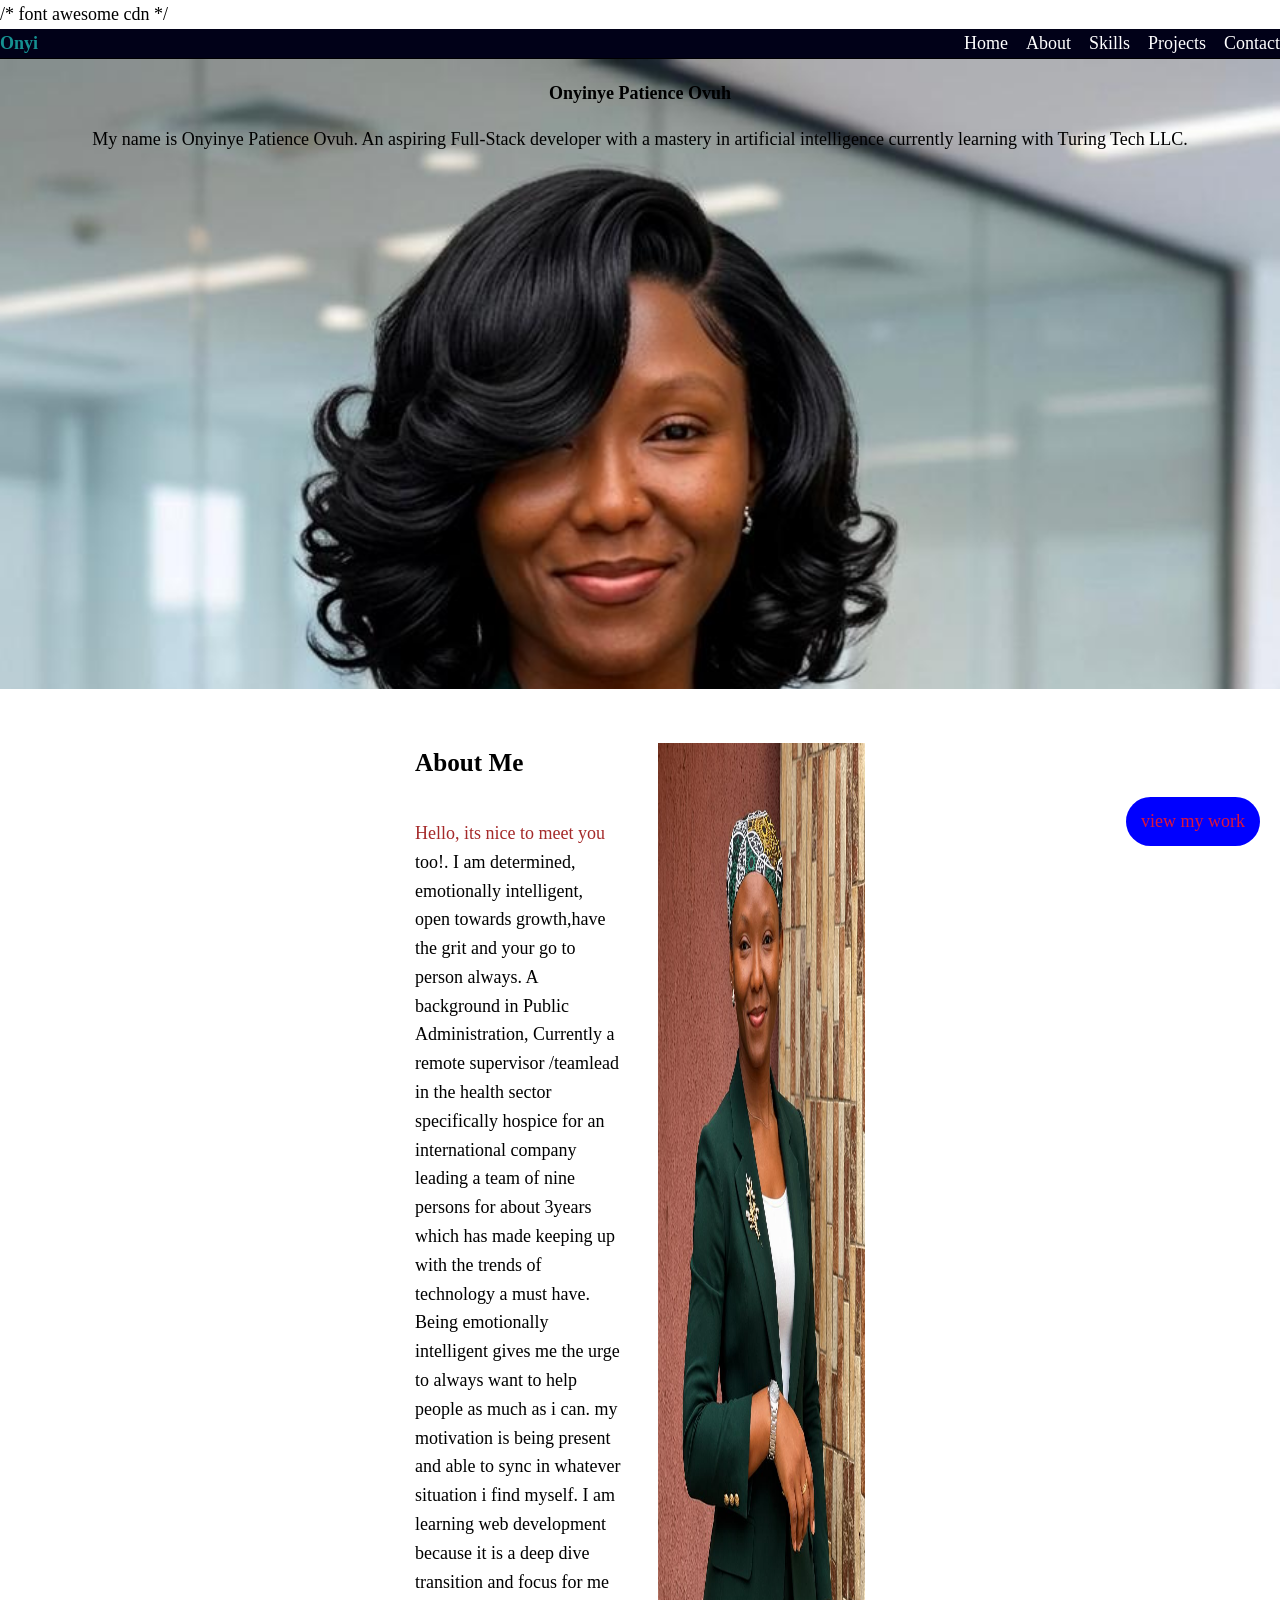
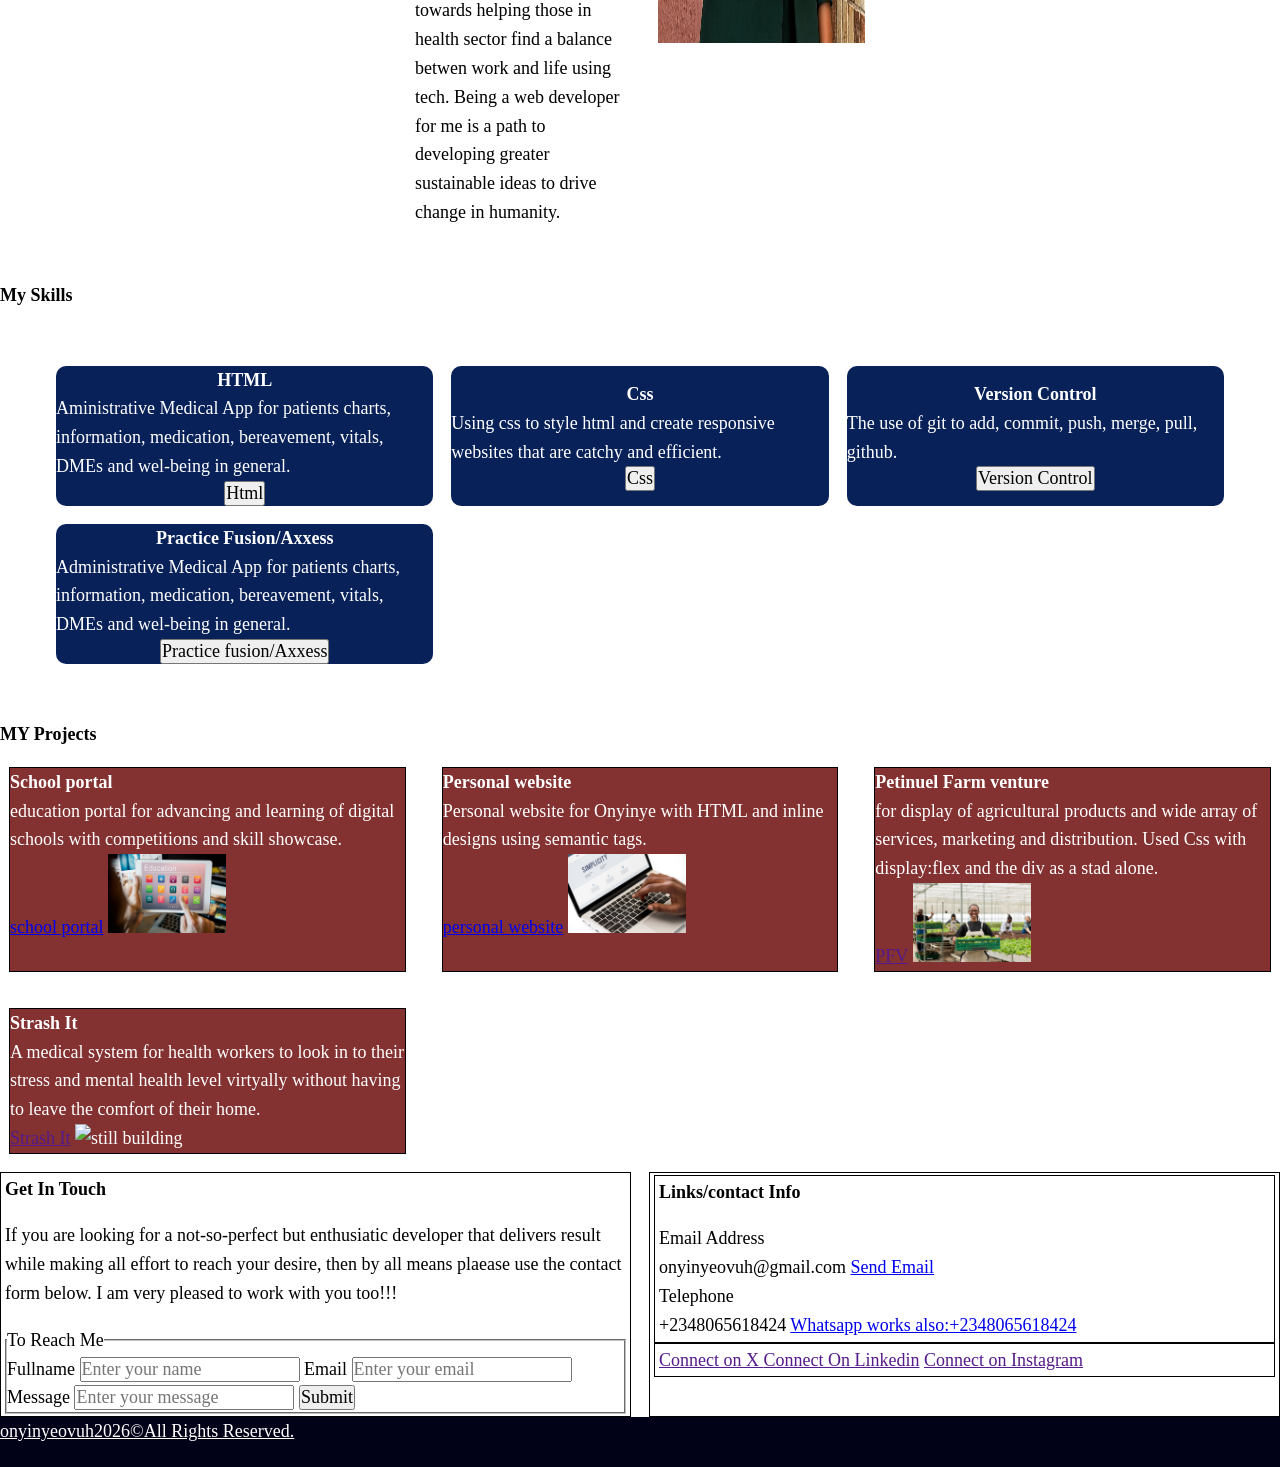
==== index.html @ dcf78f3a "First commit" ====
<!DOCTYPE html>
<html lang="en">
<head>
    <meta charset="UTF-8">
    <meta name="viewport" content="width=device-width, initial-scale=1.0">
    <title>Onyinye Patience Ovuh_Portfolio</title>


    <link rel="stylesheet" href="/index.css">

    /* font awesome cdn */
<link rel="stylesheet" href="https://cdnjs.cloudflare.com/ajax/libs/font-awesome/7.0.1/css/all.min.css" integrity="sha512-2SwdPD6INVrV/lHTZbO2nodKhrnDdJK9/kg2XD1r9uGqPo1cUbujc+IYdlYdEErWNu69gVcYgdxlmVmzTWnetw==" crossorigin="anonymous" referrerpolicy="no-referrer" />

</head>
<body>
    
    <header>
        <nav>
            <h1> Onyi</h1>
            <ul>
                <li><a href="#home">Home</a></li>
                <li><a href="#about">About</a></li>
                <li><a href="#skills">Skills</a></li>
                <li><a href="#projects">Projects</a></li>
                <li><a href="#contact">Contact</a></li>
            </ul>
        </nav>
    </header>
    

    <section id="hero">
        <div class="me-intro">
            <h2> Onyinye Patience Ovuh </h2>
            <p> My name is Onyinye Patience Ovuh. An aspiring Full-Stack developer with a mastery in artificial intelligence currently learning with Turing Tech LLC.</p>
            <a href="#">view my work</a>
        </div>
    </section>

    <section id="about-me">
        <div class="about-me-intro">
            <div>
            <h3>About Me</h3>
            <p class="sentence"> 
                Hello, its nice to meet you too!. 
                I am determined, emotionally intelligent, open towards growth,have the grit and your go to person always.
                
                A background in Public Administration, Currently a remote supervisor /teamlead in the health sector specifically hospice for an international company leading a team of nine persons for about 3years which has made keeping up with the trends of technology a must have. Being emotionally intelligent gives me the urge to always want to help people as much as i can. my motivation is being present and able to sync in whatever situation i find myself.

                I am learning web development because it is a deep dive transition and focus for me towards  helping those in health sector find a balance betwen work and life using tech. Being a web developer for me is a path to developing greater sustainable ideas to drive change in humanity.
            </p>       
        </div>
        
        <div>
           <img src="./About-me.jpeg" alt="me-in-person"> 
        </div>
    </div>
</section>  

<section id="skills">
    <h3>My Skills</h3>
    <div class="skills-intro">
        <div class="card">
            <h3>HTML</h3>
            <p>Aministrative Medical App for patients charts, information, medication, bereavement, vitals, DMEs and wel-being in general.</p>
            <button>
                <i class="fa-solid fa-code"></i>
                Html
            </button>
        </div>

        <div class="card">
             <h3>Css</h3>
            <p> Using css to style html and create responsive websites that are catchy and efficient.</p>
            <button><i class="fa-brands fa-css"></i>
            Css
        </button>
        </div>

        <div class="card">
             <h3>Version Control</h3>
            <p>The use of git to add, commit, push, merge, pull, github.</p>
            <button>
                <i class="fa-brands fa-git"></i> Version Control
            </button>
        </div>
        <div class="card">
            <h3>Practice Fusion/Axxess</h3>
            <p>Administrative Medical App for patients charts, information, medication, bereavement, vitals, DMEs and wel-being in general.</p>
            <button>
                <i class="fa-solid fa-house-medical"></i> Practice fusion/Axxess
            </button>
        </div>
    </div>
</section>

<Section id="projects ">
    <h4>MY Projects</h4>
    <div class="projects-intro">
        <div>
            <ul>
                <li>
                <h4>School portal</h4>
                <p>education portal for advancing and learning of digital schools with competitions and skill showcase.</p>
                <a href="#">school portal</a>
                <img src="./school portal.jpg" alt="school portal">
                </li>
            </ul>
        </div>
        
        <div>
            <ul>
                <li>
                <h4>Personal website </h4>
                <p> Personal website for Onyinye with HTML and inline designs using semantic tags.</p>
                <a href="#">personal website</a>
                <img src="./website.jpg" alt="still building">
                </li>
            </ul>
        </div>

        <div>
            <ul>
                <li>
                <h4>Petinuel Farm venture </h4>
                <p>for display of agricultural products and wide array of services, marketing and distribution. Used Css with display:flex and the div as a stad alone. </p>
                <a href="">PFV</a>
                <img src="./farm display.jpg" alt="farm display">
                </li>
            </ul>
        </div>

        <div>
            <ul>
                <li>
                <h4>Strash It </h4>
                <p>A medical system for health workers to look in to their stress and mental health level virtyally without having to leave the comfort of their home.  </p>
                <a href="">Strash It</a>
                <img src="project.jpg" alt="still building">
            </li>
            </ul>
        </div>
    </div>
</Section>

<section id="Contact">
    <div class="contact">
        <div>
            <h5> Get In Touch </h5>
            <p>If you are looking for a not-so-perfect but enthusiatic developer that delivers result while making all effort to reach your desire, then by all means plaease use the contact form below. I am very pleased to work with you too!!! </p> 
            
        
        <form>
            <fieldset>
                <legend> To Reach Me </legend>

                <label for="fullname">Fullname</label>
                <input type="text"
                id="fullname" name="Fullname"
                placeholder="Enter your name">

                <label for="email">Email</label>
                <input type="email" name="email" id="email"
                placeholder="Enter your email">

                <label for="message">Message</label>
                <input type="text"
                id="message" name="mesaage"
                placeholder="Enter your message">
                
                <button type="submit">
                    Submit
                </button>

            </fieldset>
        </form>
        </div>
        
        
        <div class="Links">
            <div>
                <h5>Links/contact Info </h5>
                <dl>
                <dt>Email Address</dt>
                <dd>onyinyeovuh@gmail.com
                    <a href="mailto:onyinyeovuh@gmail.com" target="_blank">Send Email</a>
                </dd>
                </dl>
            
                <dl>

                <dt>Telephone</dt>
                <dd>+2348065618424
                    <a href="tel:+234806561824" target="_blank">Whatsapp works also:+2348065618424</a>
                </dd>
                </dl>
            </div>

            <div>
                <a href="" target="_blank" rel="no opener no referrer">Connect on X </a>
                <a href="" target="_blank" rel="no opener no referrer">Connect On Linkedin</a>
                <a href="" target="_blank" rel="no opener no referrer">Connect on Instagram</a>
            </div>
        </div>
   </div>
</section>

<section id="Footer">
    <Footer class="copyrite">
        <p>
            onyinyeovuh2026&copy;All Rights Reserved.
        </p>
    </Footer>
</section>

</body>
</html>
---- index.css ----
* {
    margin: 0;
    padding: 0;
    box-sizing: border-box;
    font-family: poppins;
    font-size: large;
}

body {
    line-height: 1.6;
}

header {
    border-bottom: 1px solid black;
    position: sticky;
    top: 0;
    z-index: 50;
    background-color: rgb(1, 1, 24);
}

header nav {
    display: flex;
    justify-content: space-between;
    align-items: center;
    color: rgb(21, 145, 145)  
}

header ul {
    display: flex;
    gap: 1rem;
}

header ul li {
    list-style-type: none;
}

header a {
    color: white;
    text-decoration: none;
}

header a:hover {
    text-decoration: underline;
    color: rgba(197, 12, 12, 0.938);
    transition: ease-in-out 0.4s;
}

#hero {
    background-image: url(./me-in-person.jpeg);
    background-repeat: no-repeat;
    background-size: cover;
    justify-content: end;
    padding: 20px;
    height: 70vh;
    
    gap: 2rem;
    position: relative;
}

.me-intro {
    display: flex;
    flex-direction: column;
    justify-content: center;
    align-items: center;
    gap: 1rem;
} 

div #hero h2 {
    font-weight: 500;
}

#hero a {
   text-decoration: none;
   background-color: blue;
   color: crimson;
   align-self: flex-end;
   position: fixed;
   bottom: 3rem;
   padding: 10px 15px;
   border-radius: 30px;
}

#hero a:hover{
    color: rgb(12, 169, 190);
}

.about-me-intro {
    width: 90%;
    max-width: 25rem;
    margin: 3rem auto;
    display: grid;
    grid-template-columns: repeat(2, 1fr);
    
    gap: 2rem;
}

.about-me-intro div:nth-child(1) {
    grid-column: 1/2;

}

.about-me-intro div:nth-child(2) {
    grid-column: 2/3;
}

.about-me-intro h3 {
    margin-bottom: 2rem;
    font-size: 1.4rem;
    color: black;   
}
.about-me-intro img {
    width: 100%;
    height: 100vh;

}

.about-me p {
    text-align: justify; 
    line-height:  1.6em;
    
}

p.sentence:first-line {
    color: brown;
}

.skills-intro {
    margin: 2rem;
    padding: 20px;
    display: grid;
    grid-template-columns: repeat(3, 1fr);
    grid-template-rows: repeat(auto auto);
    gap: 1rem;
    
}

.skills-intro div {
    border-radius: 10px;
    background-color: rgb(8, 33, 88);
    color: white;
    display: flex;
    flex-direction: column;
    justify-content: center;
    align-items: center;
    
}

.card div:nth-child(1) {
    grid-column: 1/2;
    grid-row: 1/2;
}

.card div:nth-child(2) {
    grid-column: 2/3;
    grid-row: 1/2;
}
.card div:nth-child(3) {
    grid-column: 1/3;
    grid-row: 2/3;
}

.card div:nth-child(4) {
    grid-column: 2/3;
    grid-row: 1/3;
    overflow-y: auto;
}
    
.skills-intro div:hover:nth-child(odd) {
    background-color: rgb(0, 255, 76);
    text-decoration: underline;
    text-decoration-color: rgba(87, 210, 30, 0.664);
    overflow-y: auto;
}

.skills-intro div:hover:nth-child(even) {
    background-color: rgb(255, 0, 106);
    text-decoration: underline;
    text-decoration-color: chocolate;
    overflow-y: auto;
}

.skills-intro .card button:hover {
    text-decoration: none;
    background-color: rgb(214, 182, 0);
}

.skills-intro .card button:active {
    background-color: coral;
    transform: translateY(15px);
    scale: 105;
}
.skills-intro p {
    font-size: 1rem;
}

.projects-intro {
    padding: 1rem 0.5rem;
    display: grid;
    grid-template-columns: repeat(3, 1fr);
    grid-template-rows: repeat(auto);
    gap: 2rem;
}

.projects-intro div {
    border: 1px solid black;
    background-color: rgb(131, 49, 49)
}

.projects-intro ul li {
    list-style-type: none;
}

.projects-intro img {
    width: 30%;
    height: 40%;
    object-fit: cover;
    transition: 0.3s ease ease-in-out 1s;
}

.projects-intro img:hover {
    scale: 1.10;
}

.projects-intro ul li {
    color: white;
}

.projects-intro ul li:nth-child(1) {
    grid-column: 1/2;
    grid-row: 1/3;
    overflow-y: auto;
}
 
.projects-intro ul li:nth-child(2) {
    grid-column: 2/3;
    grid-row: 1/2;
}

.projects-intro ul li:nth-child(3) {
    grid-column: 3/4;
    grid-row: 1/2;
}

.projects-intro ul li:nth-child(4) {
    grid-column: 2/4;
    grid-row: 2/3;
}
   
.projects-intro ul li:hover:nth-child(1) {
    background-color: red;
    text-decoration: underline;
}

 .projects-intro ul li:hover:nth-child(2) {
    background-color: rgb(103, 167, 7)
    
}

.projects-intro ul li:hover:nth-child(3) {
    background-color: red;
    text-decoration: none;
}

.projects-intro ul li:hover:nth-child(4) {
    background-color: red;
    text-decoration: none;
}

.contact {
    margin-top: 2rem auto;
    display: grid;
    grid-template-columns: repeat(2, 1fr);
    grid-template-rows: (auto);
    gap: 1rem;
}
.contact div {
    padding: 2px 4px;
    border: 1px solid black;
    gap: 2px;
}

.contact div:nth-child(1) {
    grid-template-columns: 1/2;
    grid-template-rows: 1/2;
}

.contact div:nth-child(2) {
    grid-template-columns: 2/3;
    grid-template-rows: 1/2;
}

.contact h5 {
    margin-bottom: 1rem;

}

.contact div > p {
    margin-bottom: 1rem;

}

.copyrite {
    background-color: rgb(1, 1, 24);
    color: white;
    text-decoration: underline;
    justify-content: center;
    align-items: center;
    height: 50px 
}

@media(max-width: 768px) {
    .about-me-intro
    .skills-intro
    .projects-intro {
    grid-template-columns: 1fr;
    }
}
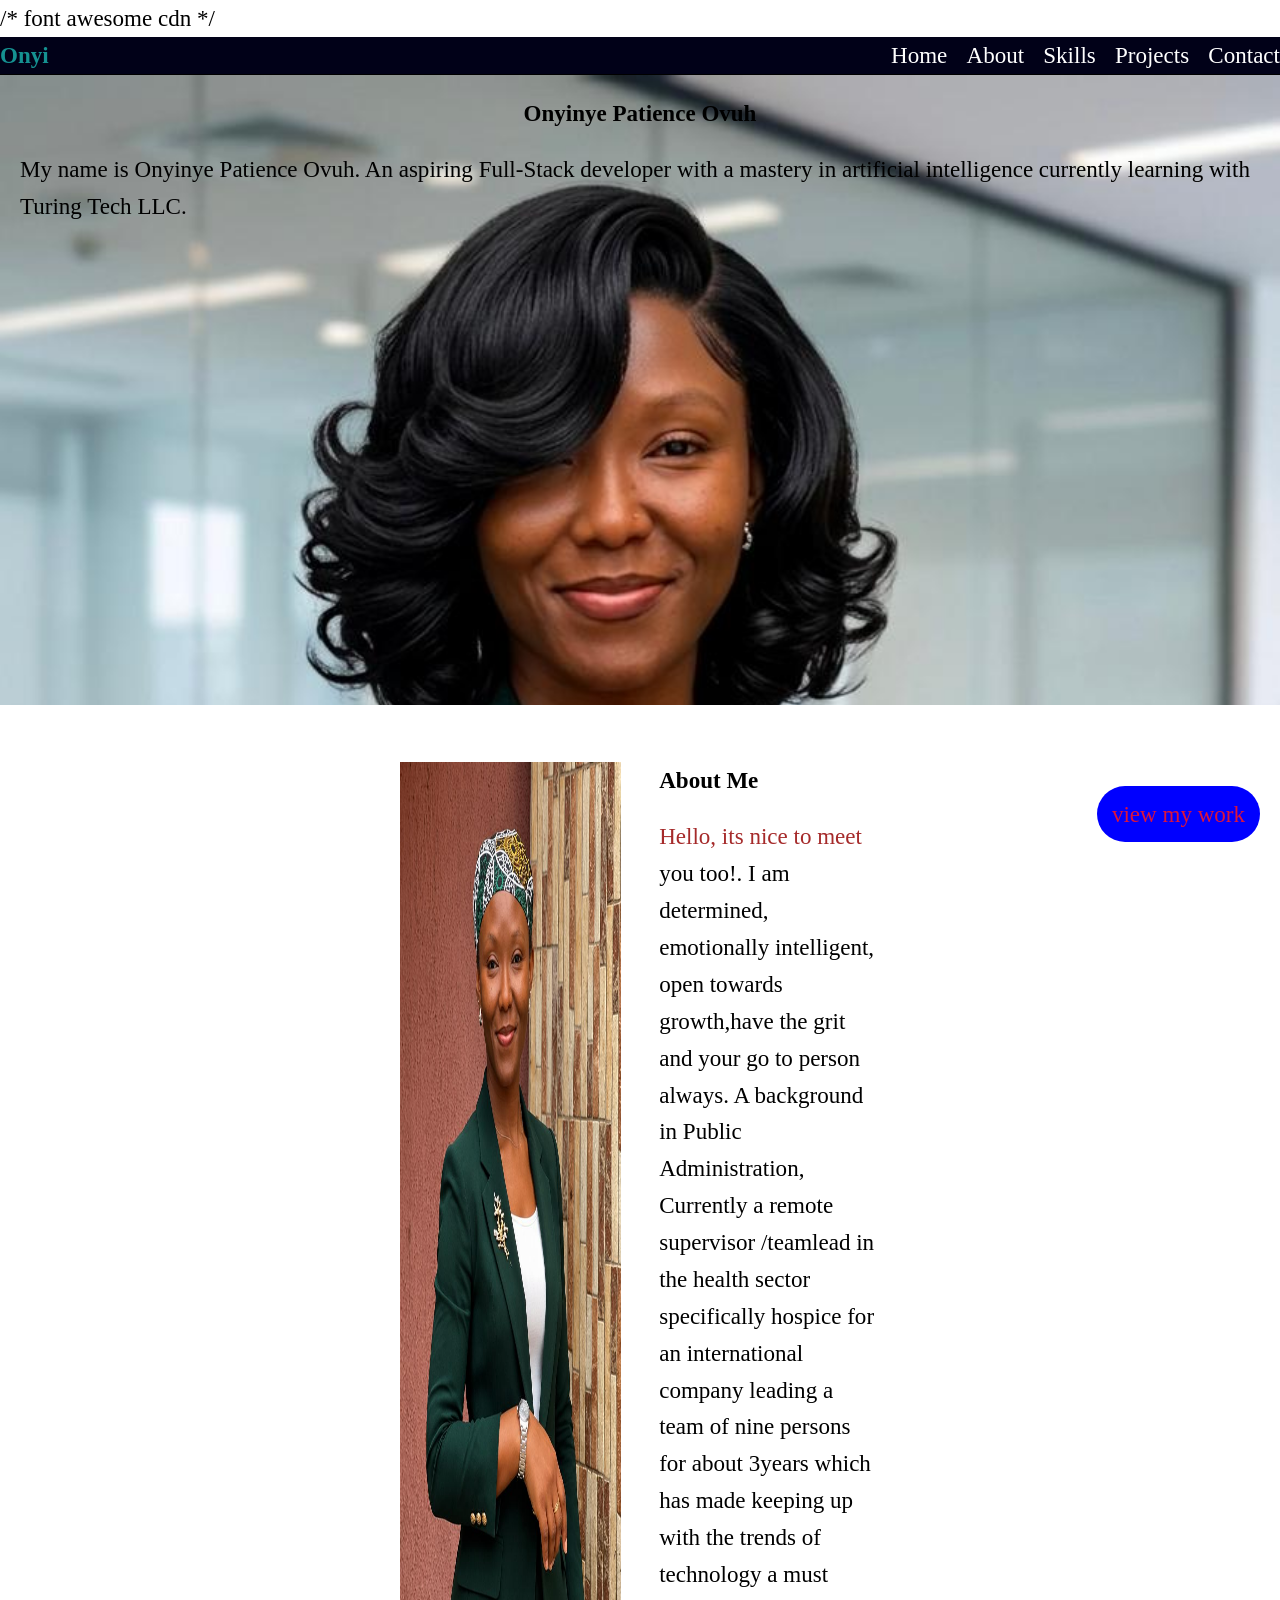
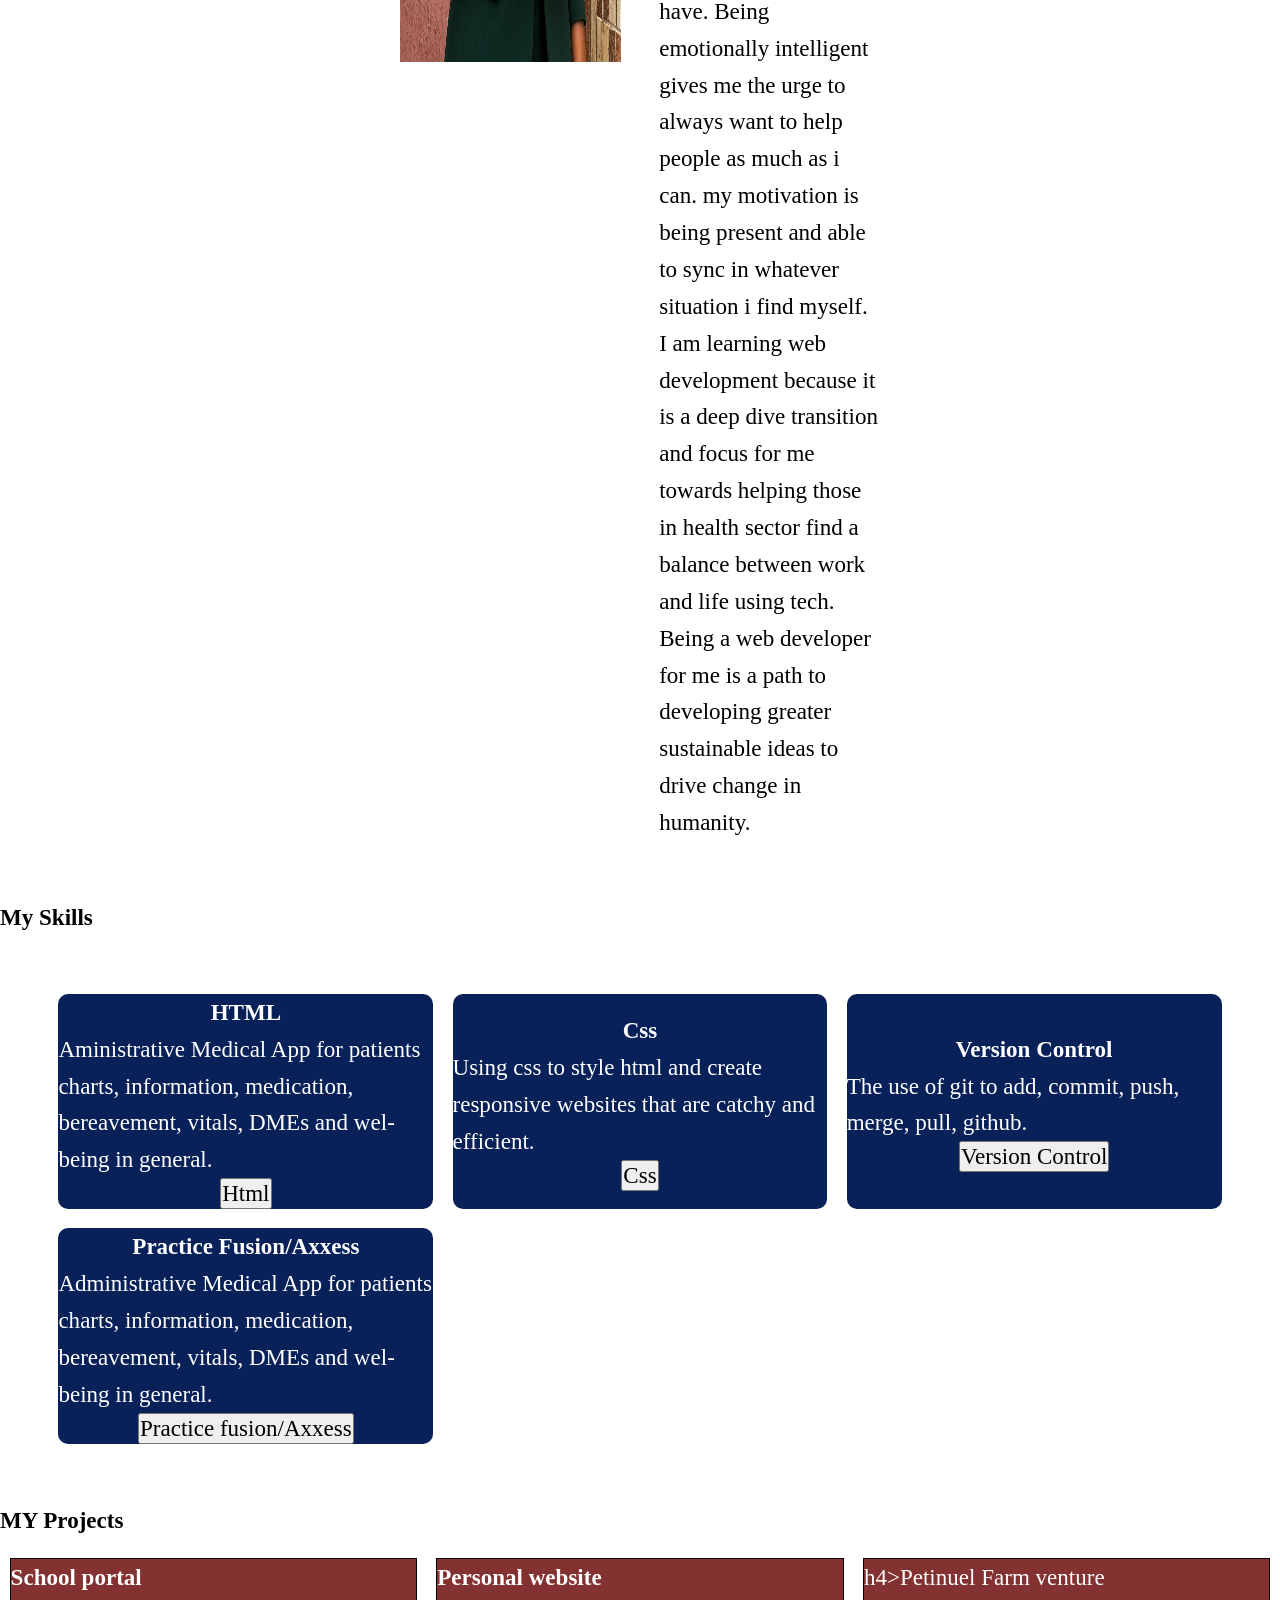
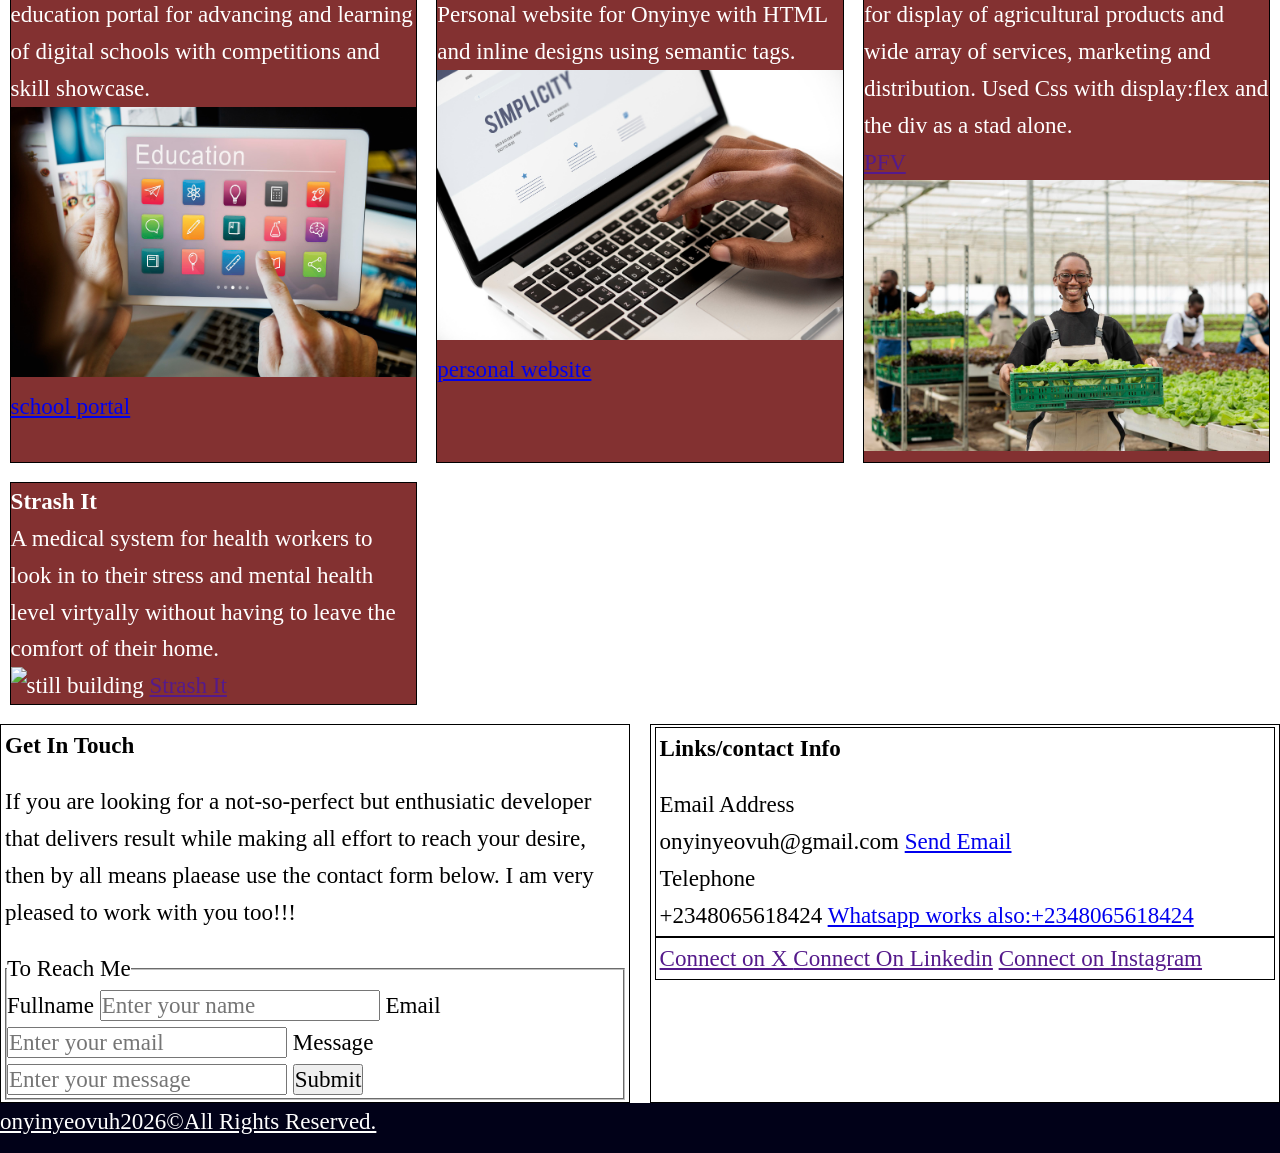
==== commit 4f29532b: "Add Units" ====
--- a/index.html
+++ b/index.html
@@ -39,50 +39,52 @@
     <section id="about-me">
         <div class="about-me-intro">
             <div>
-            <h3>About Me</h3>
-            <p class="sentence"> 
+                <img src="./About-me.jpeg" alt="me-in-person"> 
+            </div>
+
+            <div>
+                <h3>About Me</h3>
+                <p class="sentence"> 
                 Hello, its nice to meet you too!. 
                 I am determined, emotionally intelligent, open towards growth,have the grit and your go to person always.
                 
                 A background in Public Administration, Currently a remote supervisor /teamlead in the health sector specifically hospice for an international company leading a team of nine persons for about 3years which has made keeping up with the trends of technology a must have. Being emotionally intelligent gives me the urge to always want to help people as much as i can. my motivation is being present and able to sync in whatever situation i find myself.
 
-                I am learning web development because it is a deep dive transition and focus for me towards  helping those in health sector find a balance betwen work and life using tech. Being a web developer for me is a path to developing greater sustainable ideas to drive change in humanity.
-            </p>       
-        </div>
-        
-        <div>
-           <img src="./About-me.jpeg" alt="me-in-person"> 
-        </div>
-    </div>
-</section>  
-
-<section id="skills">
-    <h3>My Skills</h3>
-    <div class="skills-intro">
+                I am learning web development because it is a deep dive transition and focus for me towards  helping those in health sector find a balance between work and life using tech. Being a web developer for me is a path to developing greater sustainable ideas to drive change in humanity.
+                </p>       
+            </div>
+            
+            
+        </div>
+    </section>
+    
+    <section id="skills">
+        <h3>My Skills</h3>
+        <div class="skills-intro">
+            <div class="card">
+                <h3>HTML</h3>
+                <p>Aministrative Medical App for patients charts, information, medication, bereavement, vitals, DMEs and wel-being in general.</p>
+                <button>
+                    <i class="fa-solid fa-code"></i>Html
+                </button>
+            </div>
+
         <div class="card">
-            <h3>HTML</h3>
-            <p>Aministrative Medical App for patients charts, information, medication, bereavement, vitals, DMEs and wel-being in general.</p>
+            <h3>Css</h3>
+            <p> Using css to style html and create responsive websites that are catchy and efficient.</p>
             <button>
-                <i class="fa-solid fa-code"></i>
-                Html
+                <i class="fa-brands fa-css"></i>Css
             </button>
-        </div>
-
-        <div class="card">
-             <h3>Css</h3>
-            <p> Using css to style html and create responsive websites that are catchy and efficient.</p>
-            <button><i class="fa-brands fa-css"></i>
-            Css
-        </button>
         </div>
 
         <div class="card">
              <h3>Version Control</h3>
-            <p>The use of git to add, commit, push, merge, pull, github.</p>
-            <button>
+             <p>The use of git to add, commit, push, merge, pull, github.</p>
+             <button>
                 <i class="fa-brands fa-git"></i> Version Control
             </button>
         </div>
+
         <div class="card">
             <h3>Practice Fusion/Axxess</h3>
             <p>Administrative Medical App for patients charts, information, medication, bereavement, vitals, DMEs and wel-being in general.</p>
@@ -90,63 +92,65 @@
                 <i class="fa-solid fa-house-medical"></i> Practice fusion/Axxess
             </button>
         </div>
-    </div>
-</section>
-
-<Section id="projects ">
-    <h4>MY Projects</h4>
-    <div class="projects-intro">
+        </div>
+    </section>
+
+    <Section id="projects ">
+        <h4>MY Projects</h4>
+        <div class="projects-intro">
+            <div>
+                <ul>
+                    <li>
+                        <h4>School portal</h4>
+                        <p>education portal for advancing and learning of digital schools with competitions and skill showcase.</p>
+                        <img src="./school portal.jpg" alt="school portal">
+                        <a href="#">school portal</a>
+                    </li>
+                </ul>
+         </div>
+         
+         <div>
+            <ul>
+                <li>
+                    <h4>Personal website </h4>
+                    <p> Personal website for Onyinye with HTML and inline designs using semantic tags.</p>
+                    <img src="./website.jpg" alt="still building">
+                    <a href="#">personal website</a>
+                </li>
+            </ul>
+        </div>
+
         <div>
             <ul>
                 <li>
-                <h4>School portal</h4>
-                <p>education portal for advancing and learning of digital schools with competitions and skill showcase.</p>
-                <a href="#">school portal</a>
-                <img src="./school portal.jpg" alt="school portal">
+                    h4>Petinuel Farm venture </h4>
+                    <p>for display of agricultural products and wide array of services, marketing and distribution. Used Css with display:flex and the div as a stad alone. </p>
+                    <a href="">PFV</a>
+                    <img src="./farm display.jpg" alt="farm display">
                 </li>
             </ul>
         </div>
-        
+
         <div>
             <ul>
                 <li>
-                <h4>Personal website </h4>
-                <p> Personal website for Onyinye with HTML and inline designs using semantic tags.</p>
-                <a href="#">personal website</a>
-                <img src="./website.jpg" alt="still building">
+                    <h4>Strash It </h4>
+                    <p>A medical system for health workers to look in to their stress and mental health level virtyally without having to leave the comfort of their home.  </p>
+                    <img src="project.jpg" alt="still building">
+                    <a href="">Strash It</a>
                 </li>
             </ul>
         </div>
-
-        <div>
-            <ul>
-                <li>
-                <h4>Petinuel Farm venture </h4>
-                <p>for display of agricultural products and wide array of services, marketing and distribution. Used Css with display:flex and the div as a stad alone. </p>
-                <a href="">PFV</a>
-                <img src="./farm display.jpg" alt="farm display">
-                </li>
-            </ul>
-        </div>
-
-        <div>
-            <ul>
-                <li>
-                <h4>Strash It </h4>
-                <p>A medical system for health workers to look in to their stress and mental health level virtyally without having to leave the comfort of their home.  </p>
-                <a href="">Strash It</a>
-                <img src="project.jpg" alt="still building">
-            </li>
-            </ul>
-        </div>
-    </div>
-</Section>
-
-<section id="Contact">
-    <div class="contact">
-        <div>
-            <h5> Get In Touch </h5>
-            <p>If you are looking for a not-so-perfect but enthusiatic developer that delivers result while making all effort to reach your desire, then by all means plaease use the contact form below. I am very pleased to work with you too!!! </p> 
+        </div>
+    </Section>
+
+    <section id="Contact">
+        <div class="contact">
+            <div>
+                <h5> Get In Touch </h5>
+                <p>If you are looking for a not-so-perfect but enthusiatic developer that delivers result while making all effort to reach your desire, then by all means plaease use the contact form below. I am very pleased to work with you too!!!
+
+                </p> 
             
         
         <form>
@@ -201,16 +205,16 @@
                 <a href="" target="_blank" rel="no opener no referrer">Connect on Instagram</a>
             </div>
         </div>
-   </div>
-</section>
-
-<section id="Footer">
-    <Footer class="copyrite">
-        <p>
-            onyinyeovuh2026&copy;All Rights Reserved.
-        </p>
-    </Footer>
-</section>
+        </div>
+    </section>
+
+    <section id="Footer">
+        <Footer class="copyrite">
+            <p>
+                onyinyeovuh2026&copy;All Rights Reserved.
+            </p>
+        </Footer>
+    </section>
 
 </body>
 </html>
--- a/index.css
+++ b/index.css
@@ -3,7 +3,7 @@
     padding: 0;
     box-sizing: border-box;
     font-family: poppins;
-    font-size: large;
+    font-size: 1.2rem;
 }
 
 body {
@@ -14,11 +14,12 @@
     border-bottom: 1px solid black;
     position: sticky;
     top: 0;
+    width: 100%;
     z-index: 50;
     background-color: rgb(1, 1, 24);
 }
 
-header nav {
+header nav {  
     display: flex;
     justify-content: space-between;
     align-items: center;
@@ -52,7 +53,6 @@
     justify-content: end;
     padding: 20px;
     height: 70vh;
-    
     gap: 2rem;
     position: relative;
 }
@@ -85,29 +85,31 @@
 }
 
 .about-me-intro {
-    width: 90%;
+    width: 100%;
     max-width: 25rem;
     margin: 3rem auto;
     display: grid;
     grid-template-columns: repeat(2, 1fr);
-    
+    grid-template-rows: repeat(auto);
     gap: 2rem;
 }
 
 .about-me-intro div:nth-child(1) {
     grid-column: 1/2;
+    grid-row: 1/2;
 
 }
 
 .about-me-intro div:nth-child(2) {
     grid-column: 2/3;
+    grid-row: 1/2;
 }
 
 .about-me-intro h3 {
-    margin-bottom: 2rem;
-    font-size: 1.4rem;
+    margin-bottom: 1rem;
     color: black;   
 }
+
 .about-me-intro img {
     width: 100%;
     height: 100vh;
@@ -116,7 +118,6 @@
 
 .about-me p {
     text-align: justify; 
-    line-height:  1.6em;
     
 }
 
@@ -187,10 +188,7 @@
 .skills-intro .card button:active {
     background-color: coral;
     transform: translateY(15px);
-    scale: 105;
-}
-.skills-intro p {
-    font-size: 1rem;
+    scale: 1.5;
 }
 
 .projects-intro {
@@ -198,7 +196,7 @@
     display: grid;
     grid-template-columns: repeat(3, 1fr);
     grid-template-rows: repeat(auto);
-    gap: 2rem;
+    gap: 1rem;
 }
 
 .projects-intro div {
@@ -211,8 +209,8 @@
 }
 
 .projects-intro img {
-    width: 30%;
-    height: 40%;
+    width: 100%;
+    height: 100%;
     object-fit: cover;
     transition: 0.3s ease ease-in-out 1s;
 }
@@ -228,7 +226,6 @@
 .projects-intro ul li:nth-child(1) {
     grid-column: 1/2;
     grid-row: 1/3;
-    overflow-y: auto;
 }
  
 .projects-intro ul li:nth-child(2) {
@@ -244,6 +241,7 @@
 .projects-intro ul li:nth-child(4) {
     grid-column: 2/4;
     grid-row: 2/3;
+    overflow-y: auto;
 }
    
 .projects-intro ul li:hover:nth-child(1) {
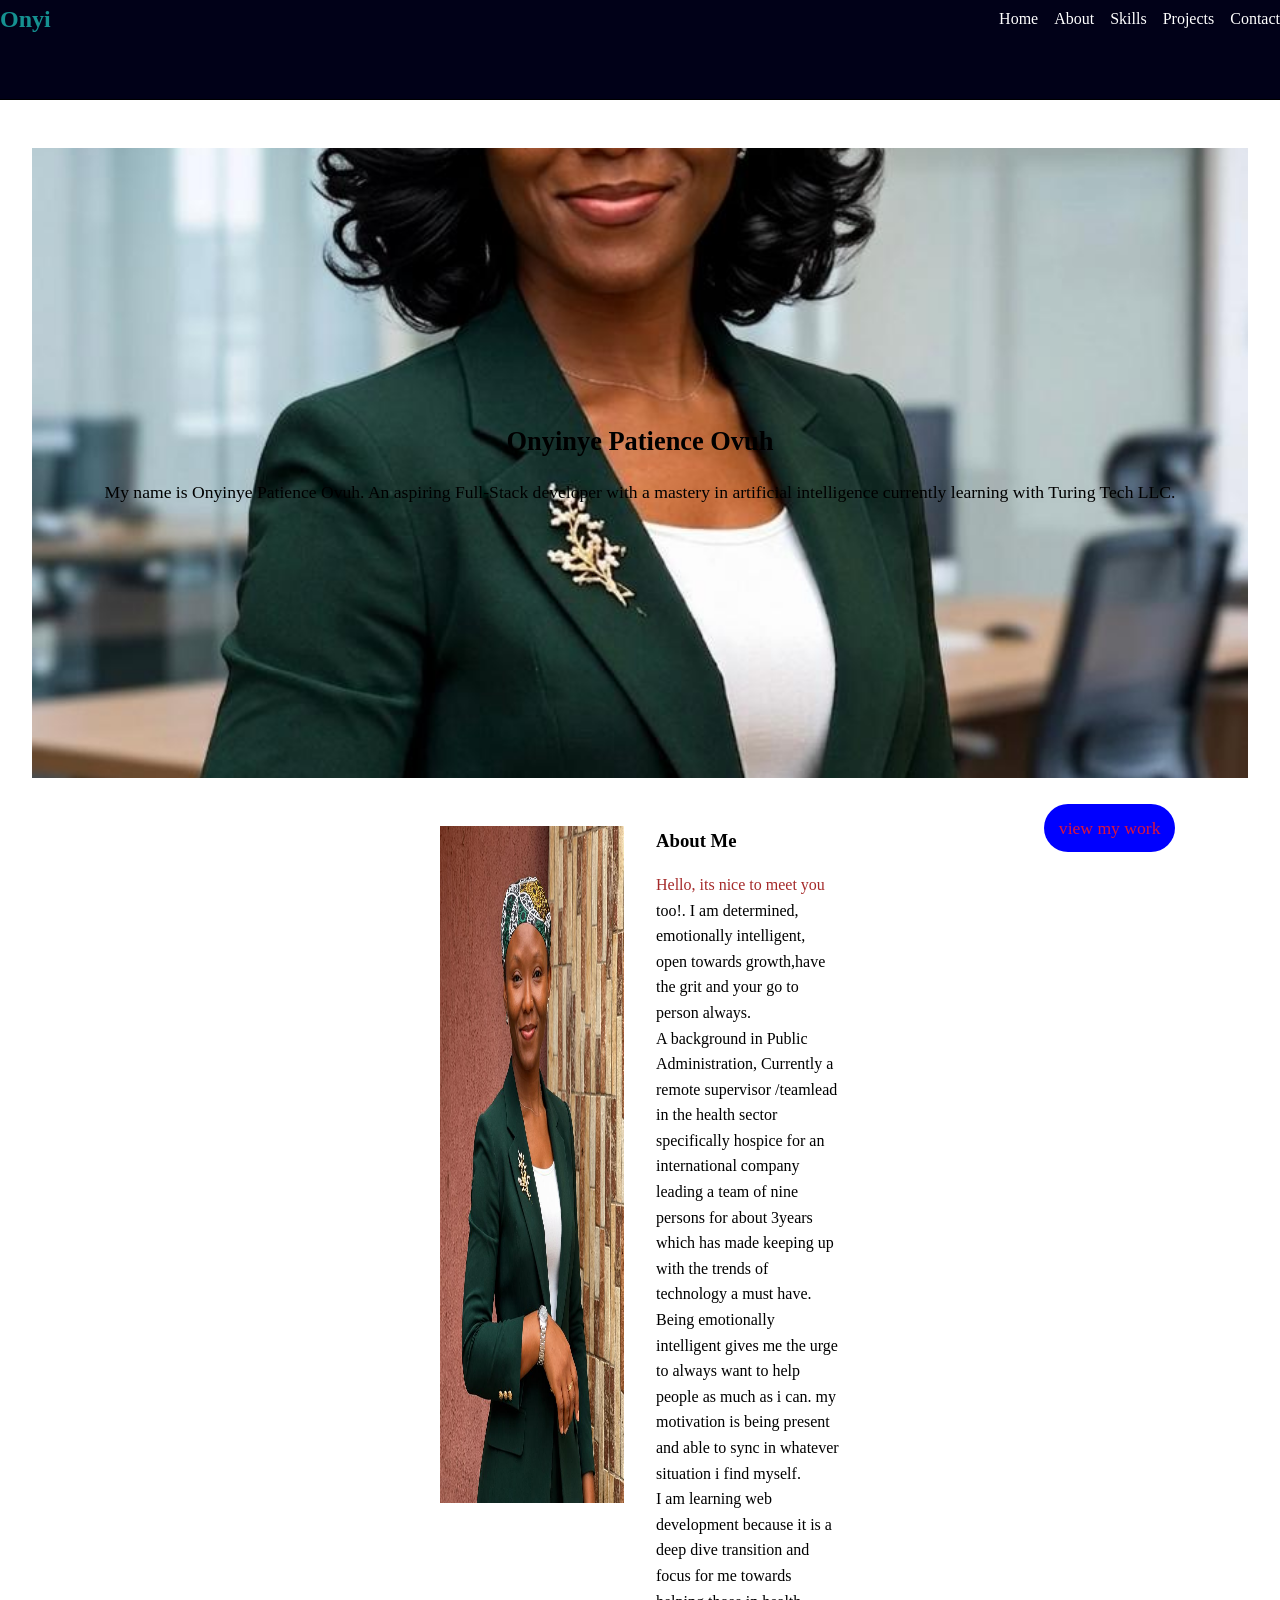
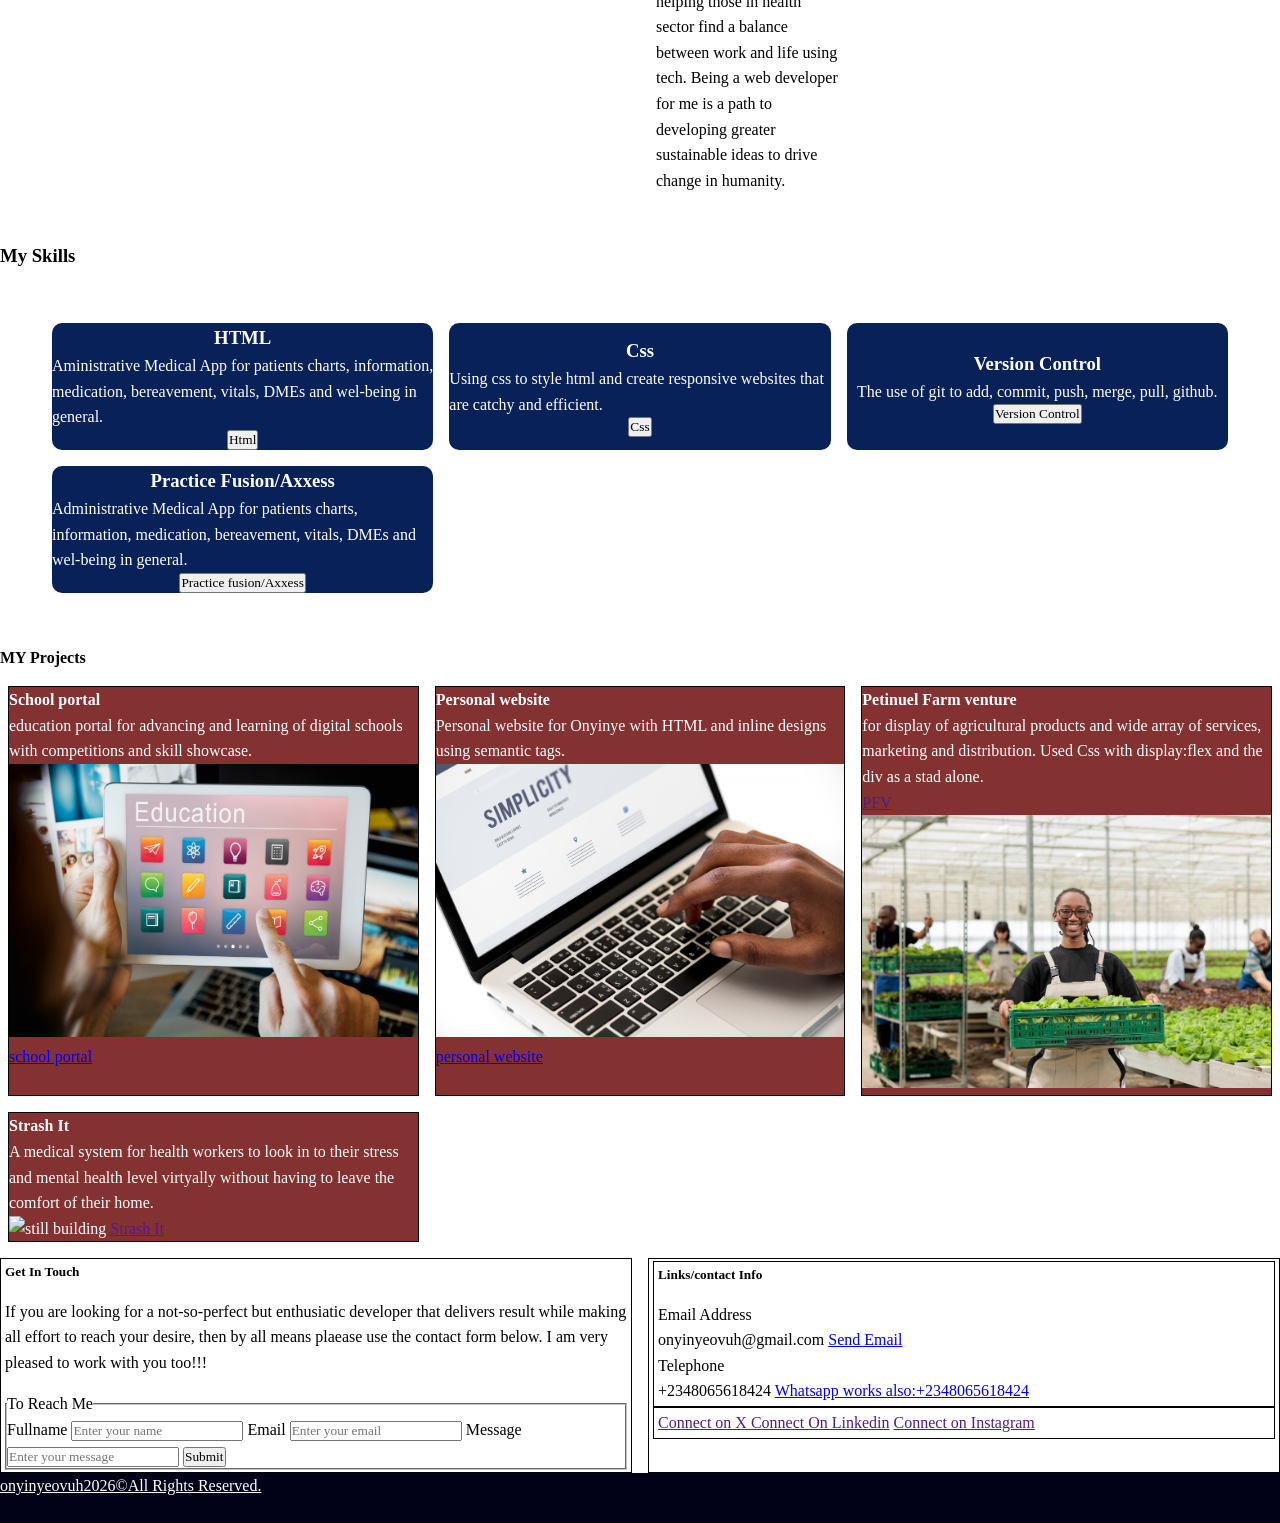
==== commit c528d315: "Add Name and Update" ====
--- a/index.html
+++ b/index.html
@@ -8,8 +8,8 @@
 
     <link rel="stylesheet" href="/index.css">
 
-    /* font awesome cdn */
-<link rel="stylesheet" href="https://cdnjs.cloudflare.com/ajax/libs/font-awesome/7.0.1/css/all.min.css" integrity="sha512-2SwdPD6INVrV/lHTZbO2nodKhrnDdJK9/kg2XD1r9uGqPo1cUbujc+IYdlYdEErWNu69gVcYgdxlmVmzTWnetw==" crossorigin="anonymous" referrerpolicy="no-referrer" />
+   
+    <link rel="stylesheet" href="https://cdnjs.cloudflare.com/ajax/libs/font-awesome/7.0.1/css/all.min.css" integrity="sha512-2SwdPD6INVrV/lHTZbO2nodKhrnDdJK9/kg2XD1r9uGqPo1cUbujc+IYdlYdEErWNu69gVcYgdxlmVmzTWnetw==" crossorigin="anonymous" referrerpolicy="no-referrer" />
 
 </head>
 <body>
@@ -45,12 +45,15 @@
             <div>
                 <h3>About Me</h3>
                 <p class="sentence"> 
-                Hello, its nice to meet you too!. 
-                I am determined, emotionally intelligent, open towards growth,have the grit and your go to person always.
+                    Hello, its nice to meet you too!. 
+                    I am determined, emotionally intelligent, open towards growth,have the grit and your go to person always.
+                </p>
                 
-                A background in Public Administration, Currently a remote supervisor /teamlead in the health sector specifically hospice for an international company leading a team of nine persons for about 3years which has made keeping up with the trends of technology a must have. Being emotionally intelligent gives me the urge to always want to help people as much as i can. my motivation is being present and able to sync in whatever situation i find myself.
-
-                I am learning web development because it is a deep dive transition and focus for me towards  helping those in health sector find a balance between work and life using tech. Being a web developer for me is a path to developing greater sustainable ideas to drive change in humanity.
+                <p>
+                    A background in Public Administration, Currently a remote supervisor /teamlead in the health sector specifically hospice for an international company leading a team of nine persons for about 3years which has made keeping up with the trends of technology a must have. Being emotionally intelligent gives me the urge to always want to help people as much as i can. my motivation is being present and able to sync in whatever situation i find myself.
+                    </p>
+
+                    <p>I am learning web development because it is a deep dive transition and focus for me towards  helping those in health sector find a balance between work and life using tech. Being a web developer for me is a path to developing greater sustainable ideas to drive change in humanity.
                 </p>       
             </div>
             
@@ -123,7 +126,7 @@
         <div>
             <ul>
                 <li>
-                    h4>Petinuel Farm venture </h4>
+                    <h4>Petinuel Farm venture </h4>
                     <p>for display of agricultural products and wide array of services, marketing and distribution. Used Css with display:flex and the div as a stad alone. </p>
                     <a href="">PFV</a>
                     <img src="./farm display.jpg" alt="farm display">
@@ -216,5 +219,7 @@
         </Footer>
     </section>
 
+    <!--Created By Onyinye Patience Ovuh-->
+
 </body>
 </html>
--- a/index.css
+++ b/index.css
@@ -3,7 +3,7 @@
     padding: 0;
     box-sizing: border-box;
     font-family: poppins;
-    font-size: 1.2rem;
+    font-size: 1.rem;
 }
 
 body {
@@ -15,12 +15,15 @@
     position: sticky;
     top: 0;
     width: 100%;
+    height: 100px;
     z-index: 50;
     background-color: rgb(1, 1, 24);
+    
 }
 
 header nav {  
     display: flex;
+    flex-direction: row;
     justify-content: space-between;
     align-items: center;
     color: rgb(21, 145, 145)  
@@ -47,17 +50,24 @@
 }
 
 #hero {
+    margin: 3rem 2rem;
     background-image: url(./me-in-person.jpeg);
     background-repeat: no-repeat;
     background-size: cover;
+    background-position: center;
     justify-content: end;
     padding: 20px;
     height: 70vh;
     gap: 2rem;
     position: relative;
+    display: flex;
+    flex-direction: column;
+    justify-content: center;
+    align-items: center;
 }
 
 .me-intro {
+    font-size: 1.1rem;
     display: flex;
     flex-direction: column;
     justify-content: center;
@@ -112,7 +122,7 @@
 
 .about-me-intro img {
     width: 100%;
-    height: 100vh;
+    height: 70%;
 
 }
 
@@ -226,6 +236,7 @@
 .projects-intro ul li:nth-child(1) {
     grid-column: 1/2;
     grid-row: 1/3;
+    overflow: hidden;
 }
  
 .projects-intro ul li:nth-child(2) {
@@ -239,7 +250,7 @@
 }
 
 .projects-intro ul li:nth-child(4) {
-    grid-column: 2/4;
+    grid-column: 1/4;
     grid-row: 2/3;
     overflow-y: auto;
 }
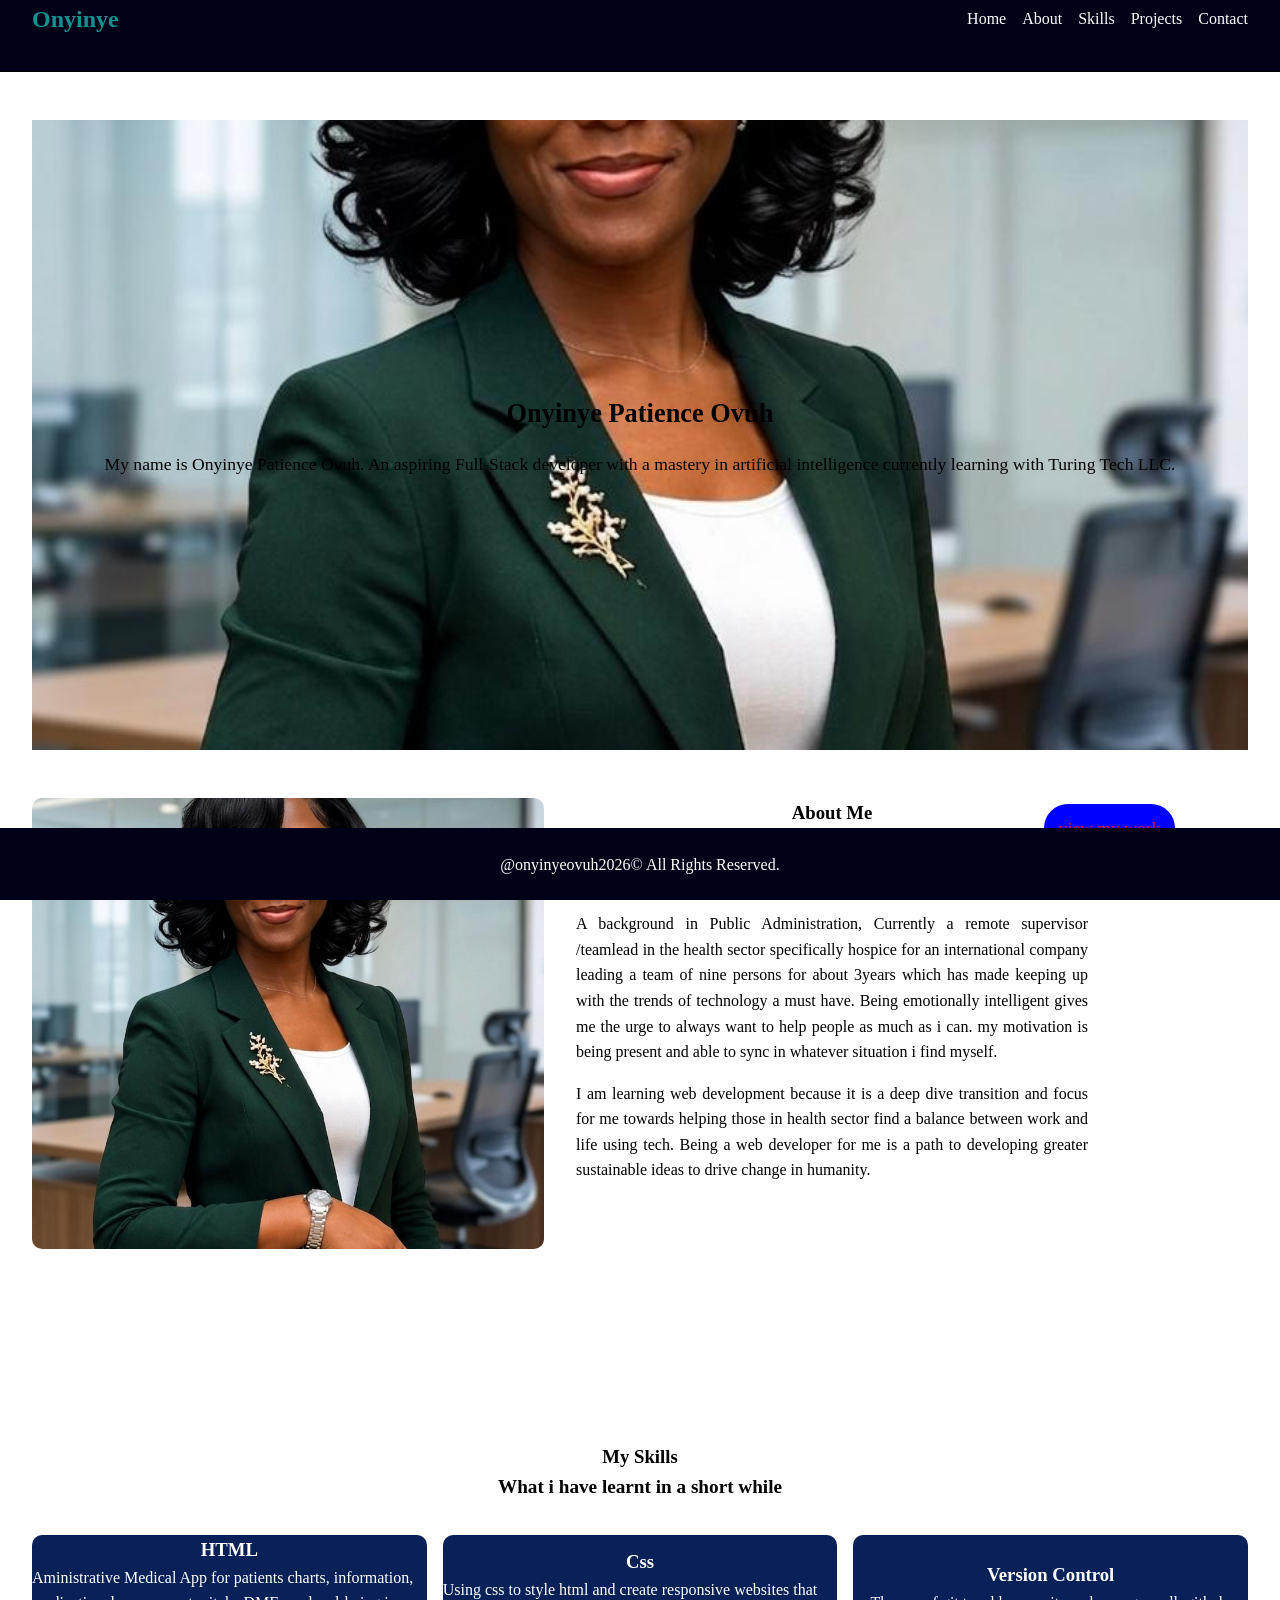
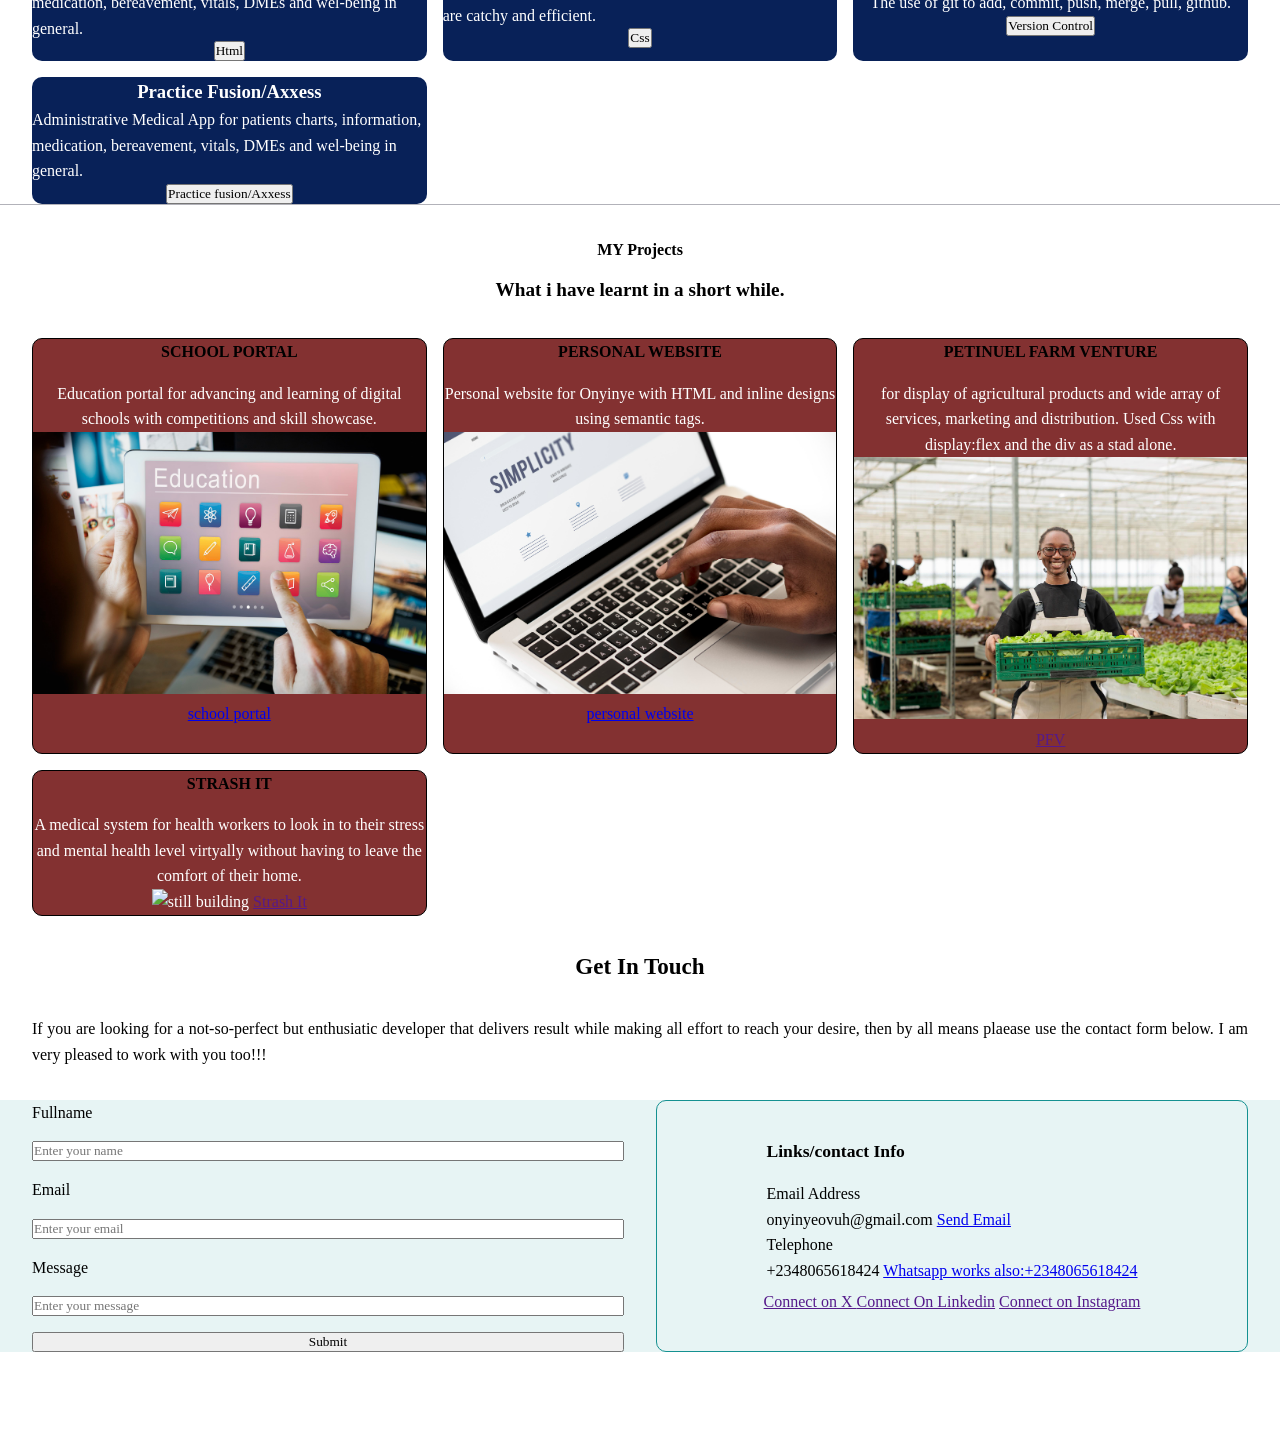
==== commit 0b6f3044: "Add structure to arrange" ====
--- a/index.html
+++ b/index.html
@@ -16,7 +16,7 @@
     
     <header>
         <nav>
-            <h1> Onyi</h1>
+            <h1> Onyinye </h1>
             <ul>
                 <li><a href="#home">Home</a></li>
                 <li><a href="#about">About</a></li>
@@ -39,10 +39,10 @@
     <section id="about-me">
         <div class="about-me-intro">
             <div>
-                <img src="./About-me.jpeg" alt="me-in-person"> 
-            </div>
-
-            <div>
+                <img src="./me-in-person.jpeg" alt="me-in-person"> 
+            </div>
+
+            <div class="about-me-intro-bio">
                 <h3>About Me</h3>
                 <p class="sentence"> 
                     Hello, its nice to meet you too!. 
@@ -62,7 +62,12 @@
     </section>
     
     <section id="skills">
-        <h3>My Skills</h3>
+        <div class="skills-heading">
+            <h3>My Skills</h3>
+
+            <p> What i have learnt in a short while</p>
+        </div>
+
         <div class="skills-intro">
             <div class="card">
                 <h3>HTML</h3>
@@ -72,98 +77,103 @@
                 </button>
             </div>
 
-        <div class="card">
-            <h3>Css</h3>
-            <p> Using css to style html and create responsive websites that are catchy and efficient.</p>
-            <button>
-                <i class="fa-brands fa-css"></i>Css
-            </button>
-        </div>
-
-        <div class="card">
-             <h3>Version Control</h3>
-             <p>The use of git to add, commit, push, merge, pull, github.</p>
-             <button>
-                <i class="fa-brands fa-git"></i> Version Control
-            </button>
-        </div>
-
-        <div class="card">
-            <h3>Practice Fusion/Axxess</h3>
-            <p>Administrative Medical App for patients charts, information, medication, bereavement, vitals, DMEs and wel-being in general.</p>
-            <button>
-                <i class="fa-solid fa-house-medical"></i> Practice fusion/Axxess
-            </button>
-        </div>
-        </div>
-    </section>
+            <div class="card">
+                <h3>Css</h3>
+            
+                <p> Using css to style html and create responsive websites that are catchy and efficient.</p>
+                <button>
+                    <i class="fa-brands fa-css"></i>Css
+                </button>
+            </div>
+
+            <div class="card">
+                <h3>Version Control</h3>
+                <p>The use of git to add, commit, push,     merge, pull, github.</p>
+                <button>
+                    <i class="fa-brands fa-git"></i> Version Control
+                </button>
+            </div>
+
+            <div class="card">
+                <h3>Practice Fusion/Axxess</h3>
+                <p>Administrative Medical App for patients charts, information, medication, bereavement, vitals, DMEs and wel-being in general.</p>
+                <button>
+                    <i class="fa-solid fa-house-medical"></i> Practice fusion/Axxess
+                </button>
+            </div>
+        </div>
+    </section>
+
+    <!--for projects card-->
 
     <Section id="projects ">
-        <h4>MY Projects</h4>
+        <div class="projects-heading">
+            <h4>MY Projects</h4>
+            <p> What i have learnt in a short while.</p>
+        </div>
+
         <div class="projects-intro">
             <div>
                 <ul>
                     <li>
                         <h4>School portal</h4>
-                        <p>education portal for advancing and learning of digital schools with competitions and skill showcase.</p>
+                        <p>Education portal for advancing and learning of digital schools with competitions and skill showcase.</p>
                         <img src="./school portal.jpg" alt="school portal">
                         <a href="#">school portal</a>
                     </li>
                 </ul>
-         </div>
-         
-         <div>
-            <ul>
-                <li>
-                    <h4>Personal website </h4>
-                    <p> Personal website for Onyinye with HTML and inline designs using semantic tags.</p>
-                    <img src="./website.jpg" alt="still building">
-                    <a href="#">personal website</a>
-                </li>
-            </ul>
-        </div>
-
-        <div>
-            <ul>
-                <li>
-                    <h4>Petinuel Farm venture </h4>
-                    <p>for display of agricultural products and wide array of services, marketing and distribution. Used Css with display:flex and the div as a stad alone. </p>
-                    <a href="">PFV</a>
-                    <img src="./farm display.jpg" alt="farm display">
-                </li>
-            </ul>
-        </div>
-
-        <div>
-            <ul>
-                <li>
-                    <h4>Strash It </h4>
-                    <p>A medical system for health workers to look in to their stress and mental health level virtyally without having to leave the comfort of their home.  </p>
-                    <img src="project.jpg" alt="still building">
-                    <a href="">Strash It</a>
-                </li>
-            </ul>
-        </div>
+            </div>
+
+            <div>
+                <ul>
+                    <li>
+                        <h4>Personal website </h4>
+                        <p> Personal website for Onyinye with HTML and inline designs using semantic tags.</p>
+                        <img src="./website.jpg" alt="still building">
+                        <a href="#">personal website</a>
+                    </li>
+                </ul>
+            </div>
+
+            <div>
+                <ul>
+                    <li>
+                        <h4>Petinuel Farm venture </h4>
+                        <p>for display of agricultural products and wide array of services, marketing and distribution. Used Css with display:flex and the div as a stad alone. </p>
+
+                        <img src="./farm display.jpg" alt="farm display">
+                        <a href="">PFV</a>
+                    </li>
+                </ul>
+            </div>    
+
+            <div>
+                <ul>
+                    <li>
+                        <h4>Strash It </h4>
+                        <p>A medical system for health workers to look in to their stress and mental health level virtyally without having to leave the comfort of their home.  </p>
+                        <img src="project.jpg" alt="still building">
+                        <a href="">Strash It</a>
+                    </li>
+                </ul>
+           </div>
         </div>
     </Section>
 
+
     <section id="Contact">
+        <div class="contact-hub">
+            <h5> Get In Touch </h5>
+            <p>If you are looking for a not-so-perfect but enthusiatic developer that delivers result while making all effort to reach your desire, then by all means plaease use the contact form below. I am very pleased to work with you too!!!</p>
+        </div>
+
         <div class="contact">
-            <div>
-                <h5> Get In Touch </h5>
-                <p>If you are looking for a not-so-perfect but enthusiatic developer that delivers result while making all effort to reach your desire, then by all means plaease use the contact form below. I am very pleased to work with you too!!!
-
-                </p> 
-            
-        
-        <form>
-            <fieldset>
-                <legend> To Reach Me </legend>
-
+            <form>
+                    
                 <label for="fullname">Fullname</label>
                 <input type="text"
-                id="fullname" name="Fullname"
-                placeholder="Enter your name">
+                    id="fullname" name="Fullname"
+                    placeholder="Enter your name">
 
                 <label for="email">Email</label>
                 <input type="email" name="email" id="email"
@@ -174,52 +184,47 @@
                 id="message" name="mesaage"
                 placeholder="Enter your message">
                 
-                <button type="submit">
+                <button>
                     Submit
                 </button>
-
-            </fieldset>
-        </form>
-        </div>
-        
-        
-        <div class="Links">
-            <div>
-                <h5>Links/contact Info </h5>
-                <dl>
-                <dt>Email Address</dt>
-                <dd>onyinyeovuh@gmail.com
-                    <a href="mailto:onyinyeovuh@gmail.com" target="_blank">Send Email</a>
-                </dd>
-                </dl>
-            
-                <dl>
-
-                <dt>Telephone</dt>
-                <dd>+2348065618424
-                    <a href="tel:+234806561824" target="_blank">Whatsapp works also:+2348065618424</a>
-                </dd>
-                </dl>
-            </div>
-
-            <div>
-                <a href="" target="_blank" rel="no opener no referrer">Connect on X </a>
-                <a href="" target="_blank" rel="no opener no referrer">Connect On Linkedin</a>
-                <a href="" target="_blank" rel="no opener no referrer">Connect on Instagram</a>
-            </div>
-        </div>
-        </div>
-    </section>
-
-    <section id="Footer">
-        <Footer class="copyrite">
-            <p>
-                onyinyeovuh2026&copy;All Rights Reserved.
-            </p>
-        </Footer>
-    </section>
-
-    <!--Created By Onyinye Patience Ovuh-->
+            </form>
+            
+            
+            <div class="links">
+                <div>
+                    <h5>Links/contact Info </h5>
+                    <dl>
+                        <dt>Email Address</dt>
+                        <dd>onyinyeovuh@gmail.com
+                        <a href="mailto:onyinyeovuh@gmail.com" target="_blank">Send Email</a>
+                        </dd>
+                    </dl>
+            
+                    <dl>
+                        <dt>Telephone</dt>
+                        <dd>+2348065618424
+                        <a href="tel:+234806561824" target="_blank">Whatsapp works also:+2348065618424</a>
+                        </dd>
+                    </dl>
+                </div>
+
+                <div>
+                    <a href="" target="_blank" rel="no opener no referrer">Connect on X </a>
+                    <a href="" target="_blank" rel="no opener no referrer">Connect On Linkedin</a>
+                    <a href="" target="_blank" rel="no opener no referrer">Connect on Instagram</a>
+                </div>
+            </div>
+        </div>
+    </section>
+
+    <Footer class="copyrite">
+        <p>
+            @onyinyeovuh2026&copy; All Rights Reserved.
+        </p>
+    </Footer>
+    
+
+    <!--Created By Onyinye Patience Ovuh  G23-->
 
 </body>
 </html>
--- a/index.css
+++ b/index.css
@@ -15,7 +15,7 @@
     position: sticky;
     top: 0;
     width: 100%;
-    height: 100px;
+    height: 4.5rem;
     z-index: 50;
     background-color: rgb(1, 1, 24);
     
@@ -26,7 +26,8 @@
     flex-direction: row;
     justify-content: space-between;
     align-items: center;
-    color: rgb(21, 145, 145)  
+    color: rgb(21, 145, 145); 
+    padding: 0 2rem; 
 }
 
 header ul {
@@ -96,48 +97,52 @@
 
 .about-me-intro {
     width: 100%;
-    max-width: 25rem;
-    margin: 3rem auto;
+    max-width: 70rem;
+    padding: 0 2rem;
     display: grid;
     grid-template-columns: repeat(2, 1fr);
-    grid-template-rows: repeat(auto);
     gap: 2rem;
-}
-
-.about-me-intro div:nth-child(1) {
-    grid-column: 1/2;
-    grid-row: 1/2;
-
-}
-
-.about-me-intro div:nth-child(2) {
-    grid-column: 2/3;
-    grid-row: 1/2;
-}
-
-.about-me-intro h3 {
-    margin-bottom: 1rem;
-    color: black;   
 }
 
 .about-me-intro img {
     width: 100%;
     height: 70%;
-
-}
-
-.about-me p {
-    text-align: justify; 
-    
+    object-fit: cover;
+    border-radius: 10px; 
+}
+
+.about-me-intro-bio {
+    display: flex;
+    flex-direction: column;
+    align-items: center;
+    gap: 1rem;
+
+}
+
+.about-me-intro-bio p {
+   text-align: justify;   
 }
 
 p.sentence:first-line {
     color: brown;
 }
 
+.skills-heading {
+    display: flex;
+    flex-direction: column;
+    justify-content: center;
+    align-items: center;
+    margin-bottom: 2rem;
+    font-weight: bold;
+}
+
+.skills-heading p {
+    font-size: 1.2rem;
+}
+
 .skills-intro {
-    margin: 2rem;
-    padding: 20px;
+    border-bottom: 1px solid rgb(1, 1, 24, 0.3);
+    padding: 0 2rem;
     display: grid;
     grid-template-columns: repeat(3, 1fr);
     grid-template-rows: repeat(auto auto);
@@ -201,26 +206,58 @@
     scale: 1.5;
 }
 
+/* Projects*/
+
+.projects-heading {
+    display: flex;
+    flex-direction: column;
+    justify-content: center;
+    gap: 0.8rem;
+    align-items: center;
+    margin-top: 2rem;
+    margin-bottom: 2rem;
+    padding: 0 2rem;
+    font-weight: bold;
+}
+
+.projects-heading div>h4 {
+    text-transform: capitalize;
+}
+
+.projects-heading p{
+    font-size: 1.2rem;
+}
+
 .projects-intro {
-    padding: 1rem 0.5rem;
+    padding: 0 2rem;
     display: grid;
     grid-template-columns: repeat(3, 1fr);
     grid-template-rows: repeat(auto);
     gap: 1rem;
+    border-bottom: 
 }
 
 .projects-intro div {
     border: 1px solid black;
-    background-color: rgb(131, 49, 49)
+    background-color: rgb(131, 49, 49);
+    border-radius: 10px;
+    text-align: center;
 }
 
 .projects-intro ul li {
     list-style-type: none;
 }
 
+.projects-intro li > h4 {
+    font-size: bold;
+    color: black;
+    margin-bottom: 1rem;
+    text-transform: uppercase;
+}
+
 .projects-intro img {
     width: 100%;
-    height: 100%;
+    height: 60%;
     object-fit: cover;
     transition: 0.3s ease ease-in-out 1s;
 }
@@ -235,7 +272,7 @@
 
 .projects-intro ul li:nth-child(1) {
     grid-column: 1/2;
-    grid-row: 1/3;
+    grid-row: 1/2;
     overflow: hidden;
 }
  
@@ -275,52 +312,98 @@
     text-decoration: none;
 }
 
+.projects-intro div > li a {
+    border: 10px;
+}
+
+
+#Contact {
+    border-radius: 10px;
+    margin-bottom: 2rem;
+}
+
+.contact-hub {
+    display: flex;
+    flex-direction: column;
+    justify-content: center;
+    align-items: center;
+    gap: 2rem;
+    margin: 2rem;
+    font-size: 1.2rem;
+    text-align: justify;
+}
+
+.contact-hub h5 {
+    font-weight: bold;
+    font-size: larger;
+}
+
+.contact-hub p {
+    font-size: medium;
+}
+
 .contact {
-    margin-top: 2rem auto;
+    background-color: rgb(21, 145, 145,0.1);;
+    padding: 0 2rem;
     display: grid;
     grid-template-columns: repeat(2, 1fr);
-    grid-template-rows: (auto);
-    gap: 1rem;
-}
+    gap: 2rem;
+}
+
+.contact form {
+    display: flex;
+    flex-direction: column;
+    justify-content: center;
+    gap: 1rem;
+}
+
 .contact div {
     padding: 2px 4px;
-    border: 1px solid black;
+    
     gap: 2px;
-}
-
-.contact div:nth-child(1) {
-    grid-template-columns: 1/2;
-    grid-template-rows: 1/2;
-}
-
-.contact div:nth-child(2) {
-    grid-template-columns: 2/3;
-    grid-template-rows: 1/2;
 }
 
 .contact h5 {
     margin-bottom: 1rem;
-
-}
-
-.contact div > p {
-    margin-bottom: 1rem;
-
+    font-size: 1.1rem;
+
+}
+
+.links {
+    border: 1px solid rgb(21, 145, 145);
+    border-radius: 10px;
+    display: flex;
+    flex-direction: column;
+    justify-content: center;
+    align-items: center;
 }
 
 .copyrite {
     background-color: rgb(1, 1, 24);
     color: white;
+    border-top: 1px s0lid black;
+    display: flex;
+    flex-direction: row;
+    justify-content: center;
+    align-items: center;
+    gap: 2rem;
+    height: 4.5rem; 
+    position: sticky;
+    bottom: 0;
+    z-index: 50;
+}
+
+.copyrite p:hover{
     text-decoration: underline;
-    justify-content: center;
-    align-items: center;
-    height: 50px 
+    color: rgb(21, 145, 145);
+    font-size: 1.2rem;
 }
 
 @media(max-width: 768px) {
     .about-me-intro
     .skills-intro
-    .projects-intro {
+    .projects-intro 
+    .contact {
     grid-template-columns: 1fr;
     }
 }
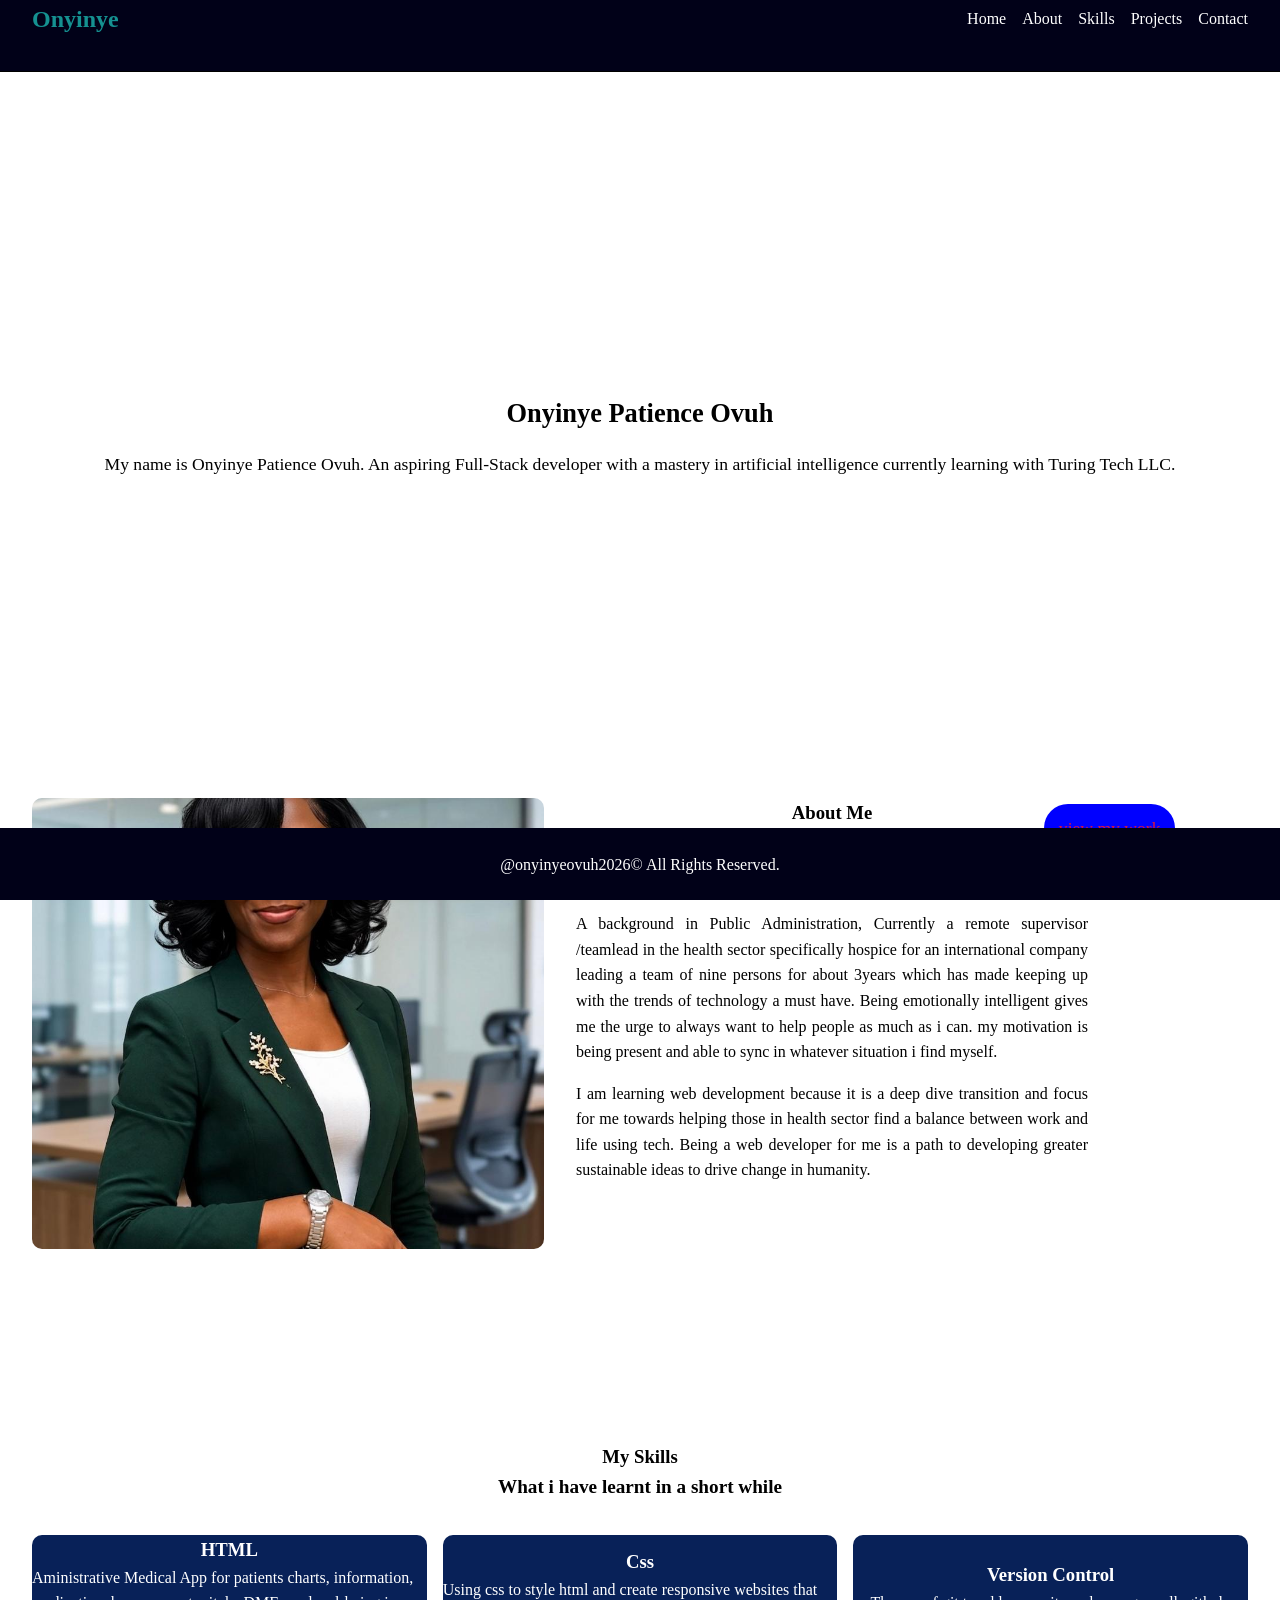
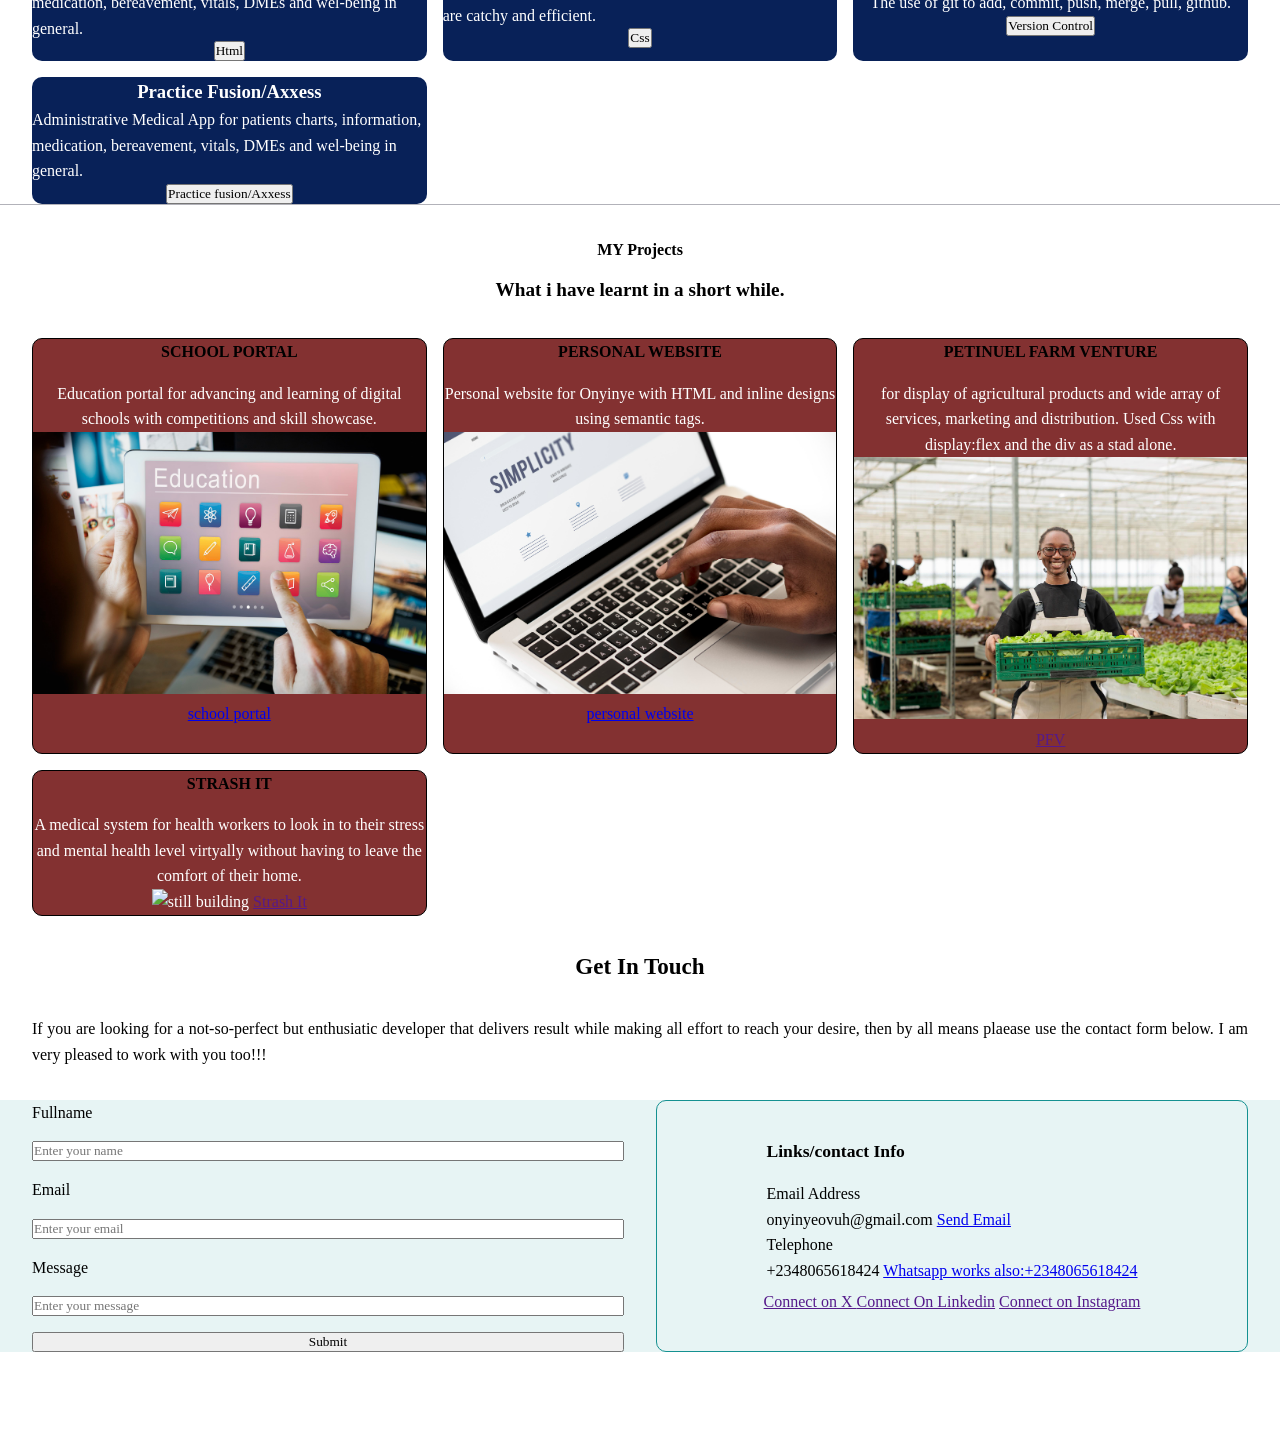
==== commit 29d54aaf: "add link" ====
--- a/index.html
+++ b/index.html
@@ -6,7 +6,7 @@
     <title>Onyinye Patience Ovuh_Portfolio</title>
 
 
-    <link rel="stylesheet" href="/index.css">
+    <link rel="stylesheet" href="./css/index.css">
 
    
     <link rel="stylesheet" href="https://cdnjs.cloudflare.com/ajax/libs/font-awesome/7.0.1/css/all.min.css" integrity="sha512-2SwdPD6INVrV/lHTZbO2nodKhrnDdJK9/kg2XD1r9uGqPo1cUbujc+IYdlYdEErWNu69gVcYgdxlmVmzTWnetw==" crossorigin="anonymous" referrerpolicy="no-referrer" />
--- a/css/index.css
+++ b/css/index.css
@@ -0,0 +1,409 @@
+* {
+    margin: 0;
+    padding: 0;
+    box-sizing: border-box;
+    font-family: poppins;
+    font-size: 1.rem;
+}
+
+body {
+    line-height: 1.6;
+}
+
+header {
+    border-bottom: 1px solid black;
+    position: sticky;
+    top: 0;
+    width: 100%;
+    height: 4.5rem;
+    z-index: 50;
+    background-color: rgb(1, 1, 24);
+    
+}
+
+header nav {  
+    display: flex;
+    flex-direction: row;
+    justify-content: space-between;
+    align-items: center;
+    color: rgb(21, 145, 145); 
+    padding: 0 2rem; 
+}
+
+header ul {
+    display: flex;
+    gap: 1rem;
+}
+
+header ul li {
+    list-style-type: none;
+}
+
+header a {
+    color: white;
+    text-decoration: none;
+}
+
+header a:hover {
+    text-decoration: underline;
+    color: rgba(197, 12, 12, 0.938);
+    transition: ease-in-out 0.4s;
+}
+
+#hero {
+    margin: 3rem 2rem;
+    background-image: url(./me-in-person.jpeg);
+    background-repeat: no-repeat;
+    background-size: cover;
+    background-position: center;
+    justify-content: end;
+    padding: 20px;
+    height: 70vh;
+    gap: 2rem;
+    position: relative;
+    display: flex;
+    flex-direction: column;
+    justify-content: center;
+    align-items: center;
+}
+
+.me-intro {
+    font-size: 1.1rem;
+    display: flex;
+    flex-direction: column;
+    justify-content: center;
+    align-items: center;
+    gap: 1rem;
+} 
+
+div #hero h2 {
+    font-weight: 500;
+}
+
+#hero a {
+   text-decoration: none;
+   background-color: blue;
+   color: crimson;
+   align-self: flex-end;
+   position: fixed;
+   bottom: 3rem;
+   padding: 10px 15px;
+   border-radius: 30px;
+}
+
+#hero a:hover{
+    color: rgb(12, 169, 190);
+}
+
+.about-me-intro {
+    width: 100%;
+    max-width: 70rem;
+    padding: 0 2rem;
+    display: grid;
+    grid-template-columns: repeat(2, 1fr);
+    gap: 2rem;
+}
+
+.about-me-intro img {
+    width: 100%;
+    height: 70%;
+    object-fit: cover;
+    border-radius: 10px; 
+}
+
+.about-me-intro-bio {
+    display: flex;
+    flex-direction: column;
+    align-items: center;
+    gap: 1rem;
+
+}
+
+.about-me-intro-bio p {
+   text-align: justify;   
+}
+
+p.sentence:first-line {
+    color: brown;
+}
+
+.skills-heading {
+    display: flex;
+    flex-direction: column;
+    justify-content: center;
+    align-items: center;
+    margin-bottom: 2rem;
+    font-weight: bold;
+}
+
+.skills-heading p {
+    font-size: 1.2rem;
+}
+
+.skills-intro {
+    border-bottom: 1px solid rgb(1, 1, 24, 0.3);
+    padding: 0 2rem;
+    display: grid;
+    grid-template-columns: repeat(3, 1fr);
+    grid-template-rows: repeat(auto auto);
+    gap: 1rem;
+    
+}
+
+.skills-intro div {
+    border-radius: 10px;
+    background-color: rgb(8, 33, 88);
+    color: white;
+    display: flex;
+    flex-direction: column;
+    justify-content: center;
+    align-items: center;
+    
+}
+
+.card div:nth-child(1) {
+    grid-column: 1/2;
+    grid-row: 1/2;
+}
+
+.card div:nth-child(2) {
+    grid-column: 2/3;
+    grid-row: 1/2;
+}
+.card div:nth-child(3) {
+    grid-column: 1/3;
+    grid-row: 2/3;
+}
+
+.card div:nth-child(4) {
+    grid-column: 2/3;
+    grid-row: 1/3;
+    overflow-y: auto;
+}
+    
+.skills-intro div:hover:nth-child(odd) {
+    background-color: rgb(0, 255, 76);
+    text-decoration: underline;
+    text-decoration-color: rgba(87, 210, 30, 0.664);
+    overflow-y: auto;
+}
+
+.skills-intro div:hover:nth-child(even) {
+    background-color: rgb(255, 0, 106);
+    text-decoration: underline;
+    text-decoration-color: chocolate;
+    overflow-y: auto;
+}
+
+.skills-intro .card button:hover {
+    text-decoration: none;
+    background-color: rgb(214, 182, 0);
+}
+
+.skills-intro .card button:active {
+    background-color: coral;
+    transform: translateY(15px);
+    scale: 1.5;
+}
+
+/* Projects*/
+
+.projects-heading {
+    display: flex;
+    flex-direction: column;
+    justify-content: center;
+    gap: 0.8rem;
+    align-items: center;
+    margin-top: 2rem;
+    margin-bottom: 2rem;
+    padding: 0 2rem;
+    font-weight: bold;
+}
+
+.projects-heading div>h4 {
+    text-transform: capitalize;
+}
+
+.projects-heading p{
+    font-size: 1.2rem;
+}
+
+.projects-intro {
+    padding: 0 2rem;
+    display: grid;
+    grid-template-columns: repeat(3, 1fr);
+    grid-template-rows: repeat(auto);
+    gap: 1rem;
+    border-bottom: 
+}
+
+.projects-intro div {
+    border: 1px solid black;
+    background-color: rgb(131, 49, 49);
+    border-radius: 10px;
+    text-align: center;
+}
+
+.projects-intro ul li {
+    list-style-type: none;
+}
+
+.projects-intro li > h4 {
+    font-size: bold;
+    color: black;
+    margin-bottom: 1rem;
+    text-transform: uppercase;
+}
+
+.projects-intro img {
+    width: 100%;
+    height: 60%;
+    object-fit: cover;
+    transition: 0.3s ease ease-in-out 1s;
+}
+
+.projects-intro img:hover {
+    scale: 1.10;
+}
+
+.projects-intro ul li {
+    color: white;
+}
+
+.projects-intro ul li:nth-child(1) {
+    grid-column: 1/2;
+    grid-row: 1/2;
+    overflow: hidden;
+}
+ 
+.projects-intro ul li:nth-child(2) {
+    grid-column: 2/3;
+    grid-row: 1/2;
+}
+
+.projects-intro ul li:nth-child(3) {
+    grid-column: 3/4;
+    grid-row: 1/2;
+}
+
+.projects-intro ul li:nth-child(4) {
+    grid-column: 1/4;
+    grid-row: 2/3;
+    overflow-y: auto;
+}
+   
+.projects-intro ul li:hover:nth-child(1) {
+    background-color: red;
+    text-decoration: underline;
+}
+
+ .projects-intro ul li:hover:nth-child(2) {
+    background-color: rgb(103, 167, 7)
+    
+}
+
+.projects-intro ul li:hover:nth-child(3) {
+    background-color: red;
+    text-decoration: none;
+}
+
+.projects-intro ul li:hover:nth-child(4) {
+    background-color: red;
+    text-decoration: none;
+}
+
+.projects-intro div > li a {
+    border: 10px;
+}
+
+
+#Contact {
+    border-radius: 10px;
+    margin-bottom: 2rem;
+}
+
+.contact-hub {
+    display: flex;
+    flex-direction: column;
+    justify-content: center;
+    align-items: center;
+    gap: 2rem;
+    margin: 2rem;
+    font-size: 1.2rem;
+    text-align: justify;
+}
+
+.contact-hub h5 {
+    font-weight: bold;
+    font-size: larger;
+}
+
+.contact-hub p {
+    font-size: medium;
+}
+
+.contact {
+    background-color: rgb(21, 145, 145,0.1);;
+    padding: 0 2rem;
+    display: grid;
+    grid-template-columns: repeat(2, 1fr);
+    gap: 2rem;
+}
+
+.contact form {
+    display: flex;
+    flex-direction: column;
+    justify-content: center;
+    gap: 1rem;
+}
+
+.contact div {
+    padding: 2px 4px;
+    
+    gap: 2px;
+}
+
+.contact h5 {
+    margin-bottom: 1rem;
+    font-size: 1.1rem;
+
+}
+
+.links {
+    border: 1px solid rgb(21, 145, 145);
+    border-radius: 10px;
+    display: flex;
+    flex-direction: column;
+    justify-content: center;
+    align-items: center;
+}
+
+.copyrite {
+    background-color: rgb(1, 1, 24);
+    color: white;
+    border-top: 1px s0lid black;
+    display: flex;
+    flex-direction: row;
+    justify-content: center;
+    align-items: center;
+    gap: 2rem;
+    height: 4.5rem; 
+    position: sticky;
+    bottom: 0;
+    z-index: 50;
+}
+
+.copyrite p:hover{
+    text-decoration: underline;
+    color: rgb(21, 145, 145);
+    font-size: 1.2rem;
+}
+
+@media(max-width: 768px) {
+    .about-me-intro
+    .skills-intro
+    .projects-intro 
+    .contact {
+    grid-template-columns: 1fr;
+    }
+}
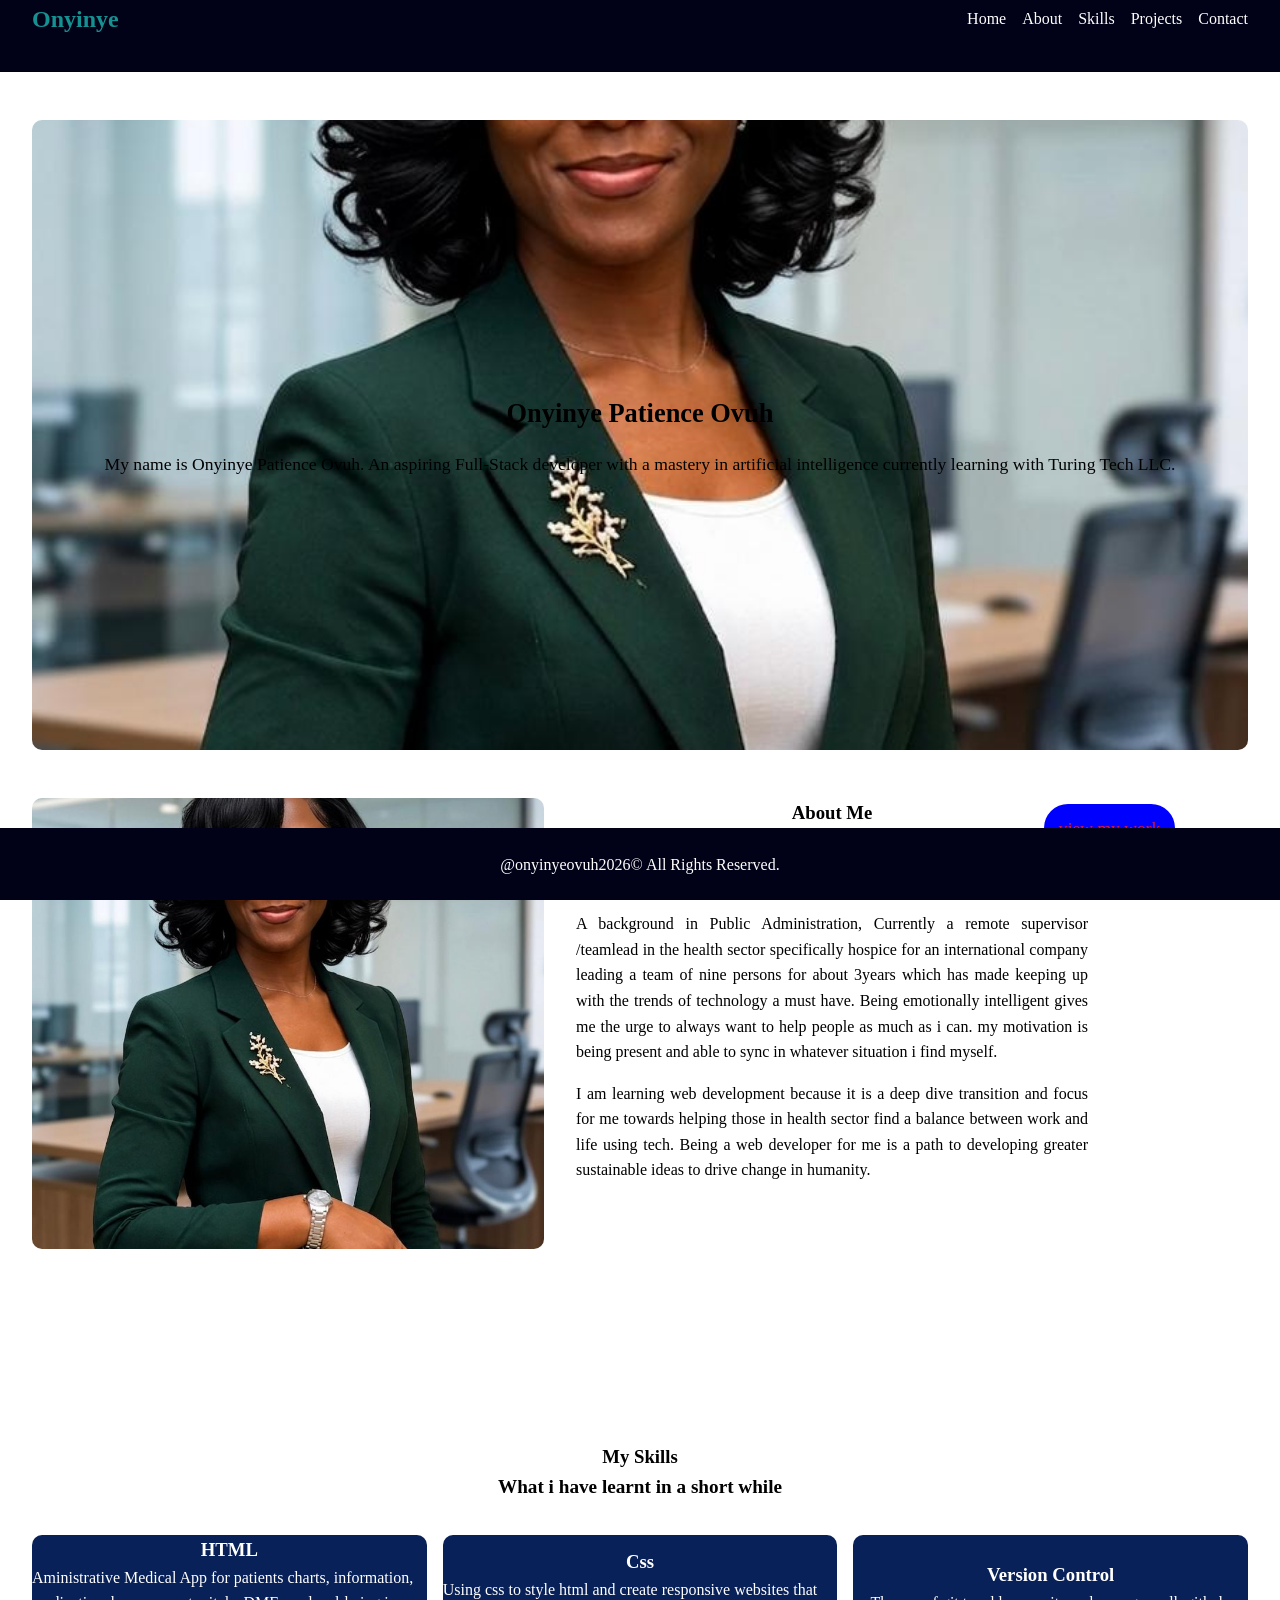
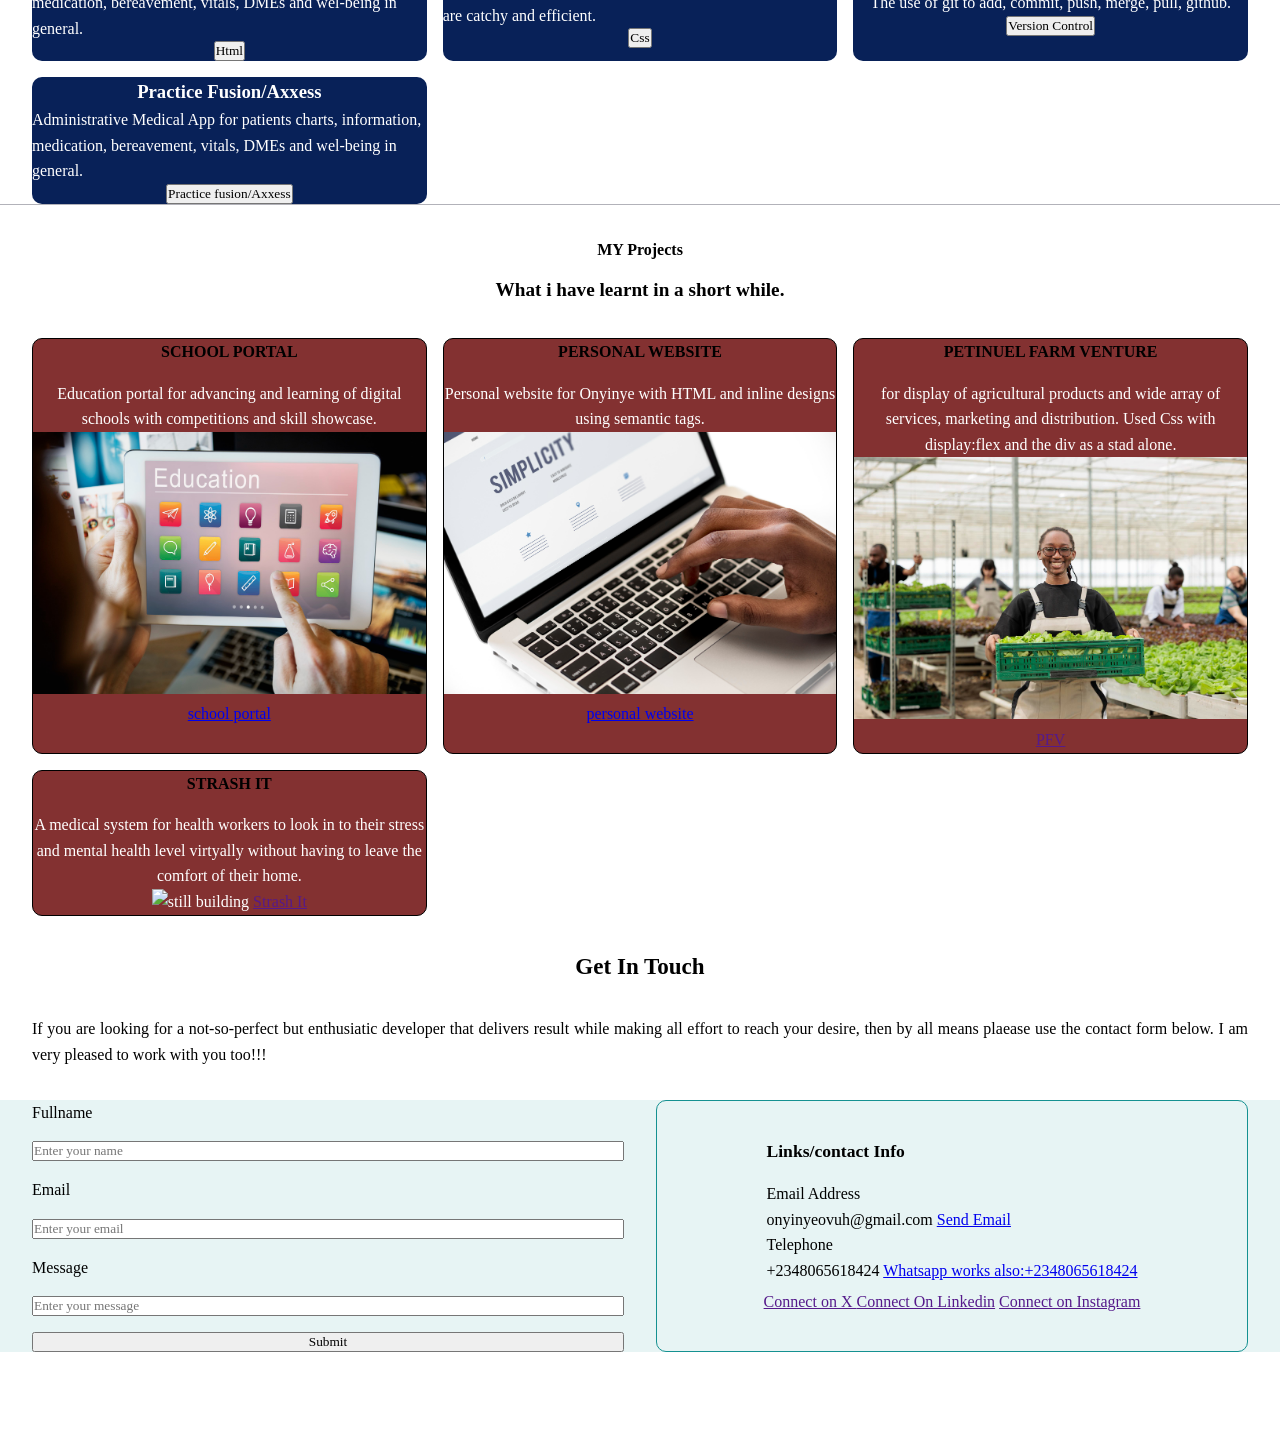
==== commit 81c65fad: "Fix image and path" ====
--- a/index.html
+++ b/index.html
@@ -39,7 +39,7 @@
     <section id="about-me">
         <div class="about-me-intro">
             <div>
-                <img src="./me-in-person.jpeg" alt="me-in-person"> 
+                <img src="./images/me-in-person.jpeg" alt="me-in-person"> 
             </div>
 
             <div class="about-me-intro-bio">
@@ -118,7 +118,7 @@
                     <li>
                         <h4>School portal</h4>
                         <p>Education portal for advancing and learning of digital schools with competitions and skill showcase.</p>
-                        <img src="./school portal.jpg" alt="school portal">
+                        <img src="./images/school portal.jpg" alt="school portal">
                         <a href="#">school portal</a>
                     </li>
                 </ul>
@@ -129,7 +129,7 @@
                     <li>
                         <h4>Personal website </h4>
                         <p> Personal website for Onyinye with HTML and inline designs using semantic tags.</p>
-                        <img src="./website.jpg" alt="still building">
+                        <img src="./images/website.jpg" alt="still building">
                         <a href="#">personal website</a>
                     </li>
                 </ul>
@@ -141,7 +141,7 @@
                         <h4>Petinuel Farm venture </h4>
                         <p>for display of agricultural products and wide array of services, marketing and distribution. Used Css with display:flex and the div as a stad alone. </p>
 
-                        <img src="./farm display.jpg" alt="farm display">
+                        <img src="./images/farm display.jpg" alt="farm display">
                         <a href="">PFV</a>
                     </li>
                 </ul>
--- a/css/index.css
+++ b/css/index.css
@@ -52,7 +52,7 @@
 
 #hero {
     margin: 3rem 2rem;
-    background-image: url(./me-in-person.jpeg);
+    background-image: url(../images/me-in-person.jpeg);
     background-repeat: no-repeat;
     background-size: cover;
     background-position: center;
@@ -65,6 +65,7 @@
     flex-direction: column;
     justify-content: center;
     align-items: center;
+    border-radius: 10px;
 }
 
 .me-intro {
